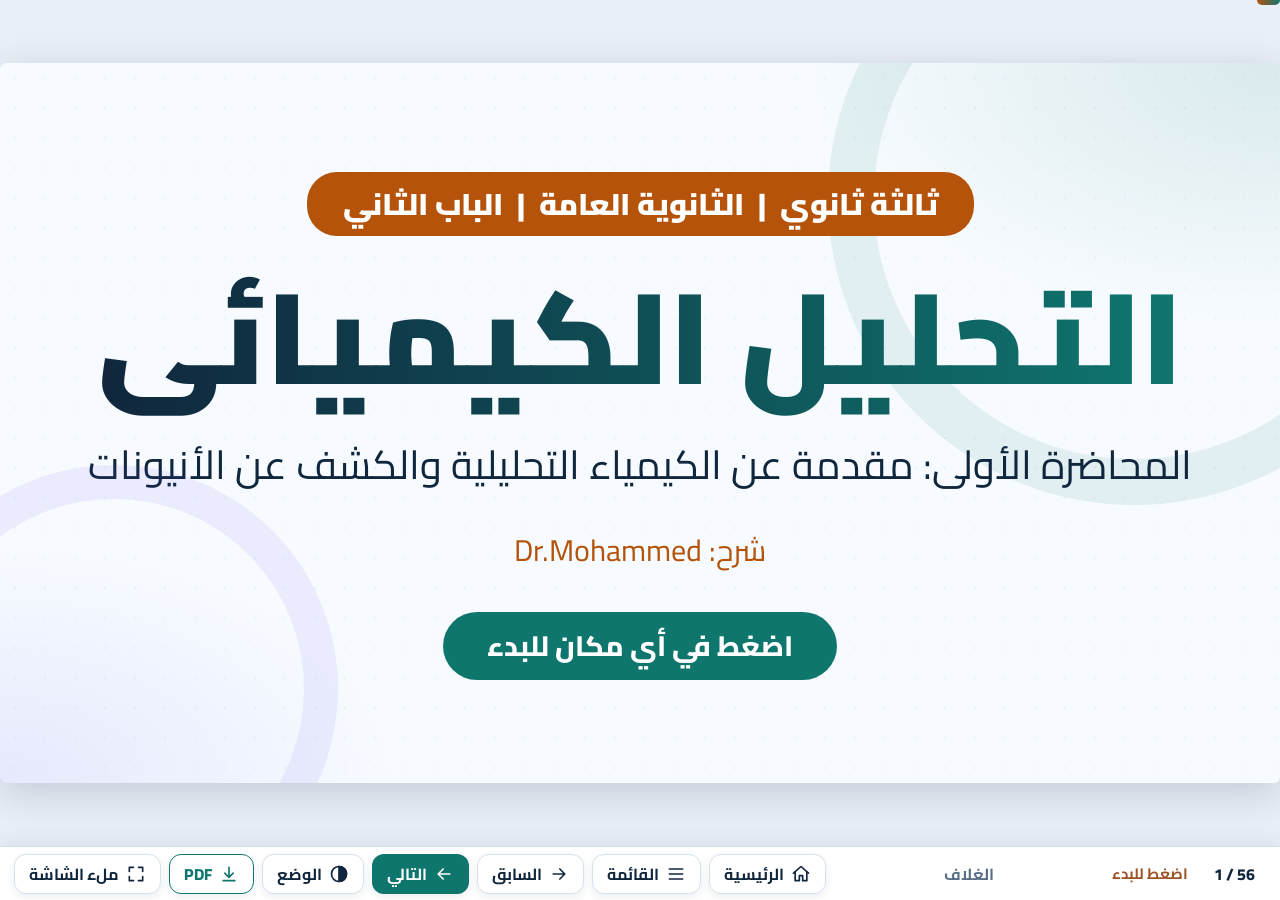
==== lecture1.html @ 95116920 "Add files via upload" ====
<!DOCTYPE html>
<html lang="ar" dir="rtl">
<head>
<meta charset="utf-8">
<meta name="viewport" content="width=device-width, initial-scale=1, viewport-fit=cover">
<meta name="lec" content="1">
<meta name="theme-color" content="#0f766e">
<title>التحليل الكيميائي - الباب الثاني - المحاضرة الأولى</title>
<link rel="preconnect" href="https://fonts.googleapis.com">
<link href="https://fonts.googleapis.com/css2?family=Cairo:wght@400;600;700;800;900&display=swap" rel="stylesheet">
<style>
:root{--bg:#07162b;--bg2:#0d2a4a;--teal:#19d3bd;--amber:#ffc857;--coral:#ff6b6b;--violet:#9b8cff;--blue:#4cc3ff;--green:#4ade80;--ink:#eaf4ff;--mut:#9fb6d0;--ac:var(--teal)}
*{box-sizing:border-box;margin:0;padding:0}
html,body{height:100%;overflow:hidden;background:#04101f;font-family:'Cairo','Segoe UI',Tahoma,sans-serif;color:var(--ink);-webkit-tap-highlight-color:transparent;user-select:none}
.stage{position:absolute;left:50%;top:50%;width:1280px;height:720px;transform:translate(-50%,-50%);background:radial-gradient(1200px 700px at 85% 0%,#12406b 0%,transparent 60%),radial-gradient(900px 600px at 0% 100%,#0f3b4e 0%,transparent 60%),linear-gradient(160deg,var(--bg),var(--bg2));overflow:hidden;border-radius:6px}
.blob{position:absolute;border-radius:50%;filter:blur(60px);opacity:.28;pointer-events:none;animation:float 14s ease-in-out infinite}
.b1{width:380px;height:380px;background:var(--teal);left:-120px;top:-100px}
.b2{width:320px;height:320px;background:var(--violet);right:-100px;bottom:-80px;animation-delay:-5s}
.b3{width:220px;height:220px;background:var(--amber);right:35%;top:-90px;animation-delay:-9s;opacity:.18}
@keyframes float{0%,100%{transform:translate(0,0)}50%{transform:translate(30px,40px)}}
.dots{position:absolute;inset:0;background-image:radial-gradient(rgba(255,255,255,.07) 1px,transparent 1px);background-size:34px 34px;pointer-events:none}
/* slides */
.slide{position:absolute;inset:0;padding:46px 64px 58px;display:none;flex-direction:column}
.slide.active{display:flex}
.slide h1{font-size:60px;font-weight:900;line-height:1.35}
.sh{display:flex;align-items:center;gap:18px;margin-bottom:22px}
.sh .n{min-width:58px;height:58px;border-radius:18px;background:var(--ac);color:#06202a;font-weight:900;font-size:30px;display:flex;align-items:center;justify-content:center;box-shadow:0 8px 24px rgba(0,0,0,.35)}
.sh h2{font-size:42px;font-weight:800;line-height:1.3}
.sh .bar{flex:1;height:5px;border-radius:5px;background:linear-gradient(90deg,transparent,var(--ac));opacity:.7}
.body{flex:1;display:flex;flex-direction:column;gap:16px;min-height:0}
.glass{background:rgba(255,255,255,.07);border:1px solid rgba(255,255,255,.14);border-radius:22px;padding:18px 24px;backdrop-filter:blur(6px);box-shadow:0 10px 30px rgba(0,0,0,.25)}
.card{background:rgba(255,255,255,.07);border:1px solid rgba(255,255,255,.14);border-top:6px solid var(--ac);border-radius:20px;padding:16px 22px;box-shadow:0 10px 26px rgba(0,0,0,.25);font-size:25px;line-height:1.6}
.card h3{font-size:30px;font-weight:800;margin-bottom:6px;color:var(--ac)}
.g2{display:grid;grid-template-columns:1fr 1fr;gap:18px}
.g3{display:grid;grid-template-columns:repeat(3,1fr);gap:18px}
.g4{display:grid;grid-template-columns:repeat(4,1fr);gap:16px}
.t26{font-size:26px;line-height:1.7}.t30{font-size:30px;line-height:1.7}.t22{font-size:22px;line-height:1.6}
.mut{color:var(--mut)}
.hl{color:var(--amber);font-weight:800}
.tg{color:var(--teal);font-weight:800}
.cr{color:var(--coral);font-weight:800}
.gr{color:var(--green);font-weight:800}
.vi{color:var(--violet);font-weight:800}
.f{direction:ltr;unicode-bidi:isolate;display:inline-block;font-family:'Segoe UI','DejaVu Sans',Arial,sans-serif;font-weight:700;color:#bff3ff;background:rgba(76,195,255,.14);padding:0 10px;border-radius:9px;line-height:1.45}
.f sub,.eq sub{font-size:.62em;vertical-align:-.28em}.f sup,.eq sup{font-size:.62em;vertical-align:.55em}
.eq{direction:ltr;text-align:center;font-family:'Segoe UI','DejaVu Sans',Arial,sans-serif;font-weight:700;font-size:28px;color:#eafcff;background:rgba(25,211,189,.13);border:2px dashed rgba(25,211,189,.6);border-radius:16px;padding:8px 18px;line-height:1.6}
.eq.sm{font-size:24px}
.tag{display:inline-block;background:var(--ac);color:#06202a;font-weight:800;border-radius:12px;padding:0 14px;font-size:22px}
.st{visibility:hidden;opacity:0}
.st.on{visibility:visible;opacity:1}
.lbl{font-size:20px;font-weight:800;color:#06202a;background:var(--ac);display:inline-block;padding:0 14px;border-radius:12px;margin-bottom:6px}
.rule{border-top-color:var(--amber)}.rule h3,.rule .lbl{color:var(--amber)}.rule .lbl{color:#2b2000;background:var(--amber)}
.why{border-top-color:var(--violet)}.why h3{color:var(--violet)}
.warn{border-top-color:var(--coral)}.warn h3{color:var(--coral)}
.okc{border-top-color:var(--green)}.okc h3{color:var(--green)}
ul.dots-l{list-style:none}
ul.dots-l li{position:relative;padding-right:30px;margin:6px 0}
ul.dots-l li::before{content:"";position:absolute;right:0;top:.62em;width:14px;height:14px;border-radius:50%;background:var(--ac)}
/* tables */
.tb{width:100%;border-collapse:separate;border-spacing:0 8px;font-size:24px}
.tb th{background:var(--ac);color:#06202a;padding:8px 14px;font-weight:800}
.tb th:first-child{border-radius:0 14px 14px 0}.tb th:last-child{border-radius:14px 0 0 14px}
.tb td{background:rgba(255,255,255,.08);padding:8px 14px;text-align:center;line-height:1.5}
.tb td:first-child{border-radius:0 14px 14px 0}.tb td:last-child{border-radius:14px 0 0 14px}
.tb tr.st.on td{animation:rowIn .6s both}
.tb td.r{text-align:right}
@keyframes rowIn{from{opacity:0;transform:translateX(30px)}to{opacity:1;transform:none}}
/* HUD */
.hud{position:absolute;left:0;right:0;bottom:0;height:46px;display:flex;align-items:center;justify-content:space-between;padding:0 22px;font-size:17px;color:var(--mut);z-index:20;pointer-events:none}
.hud .btns{display:flex;gap:8px;pointer-events:auto}
.hud button{font-family:inherit;background:rgba(255,255,255,.1);border:1px solid rgba(255,255,255,.2);color:var(--ink);border-radius:12px;padding:5px 14px;min-height:34px;font-size:16px;cursor:pointer;white-space:nowrap}
.hud button:hover{background:rgba(255,255,255,.22)}
.prog{position:absolute;top:0;right:0;height:6px;width:0;background:linear-gradient(270deg,var(--teal),var(--amber));z-index:30;transition:width .5s}
.hint{position:absolute;bottom:50px;left:30px;font-size:17px;color:var(--amber);z-index:25;opacity:.9;animation:pulseH 1.8s infinite;pointer-events:none}
@keyframes pulseH{0%,100%{opacity:.35}50%{opacity:1}}
/* menu */
.menu{position:absolute;inset:0;background:rgba(4,12,24,.95);z-index:50;display:none;padding:40px 60px;overflow:auto}
.menu.show{display:block}
.menu h3{font-size:36px;margin-bottom:20px}
.menu .grid{display:grid;grid-template-columns:repeat(3,1fr);gap:12px}
.menu button{font-family:inherit;text-align:right;background:rgba(255,255,255,.08);border:1px solid rgba(255,255,255,.18);color:var(--ink);border-radius:14px;padding:10px 16px;font-size:20px;cursor:pointer}
.menu button:hover{background:var(--teal);color:#06202a}
.menu button b{color:var(--amber);margin-left:8px}
/* cover */
.cover{justify-content:center;align-items:center;text-align:center}
.cover .chip{display:inline-block;background:var(--amber);color:#2b2000;font-weight:900;font-size:26px;padding:2px 30px;border-radius:30px}
.cover h1{font-size:110px;margin:18px 0 0;background:linear-gradient(90deg,#fff,var(--teal));-webkit-background-clip:text;background-clip:text;color:transparent;line-height:1.3}
.cover .s1{font-size:34px;color:#cfe9ff;margin-top:6px}
.cover .s2{font-size:26px;color:var(--amber);margin-top:20px}
.cover .go{margin-top:34px;font-size:24px;color:#06202a;background:var(--teal);display:inline-block;padding:6px 36px;border-radius:40px;font-weight:800}
/* agenda */
.ag{display:grid;grid-template-columns:repeat(3,1fr);gap:14px}
.ag .it{background:rgba(255,255,255,.08);border:1px solid rgba(255,255,255,.16);border-radius:18px;padding:12px 16px;font-size:24px;font-weight:700;display:flex;align-items:center;gap:12px;cursor:pointer;transition:.2s}
.ag .it:hover{transform:translateY(-4px);background:rgba(25,211,189,.25)}
.ag .it i{font-style:normal;min-width:42px;height:42px;border-radius:14px;background:var(--teal);color:#06202a;display:flex;align-items:center;justify-content:center;font-weight:900;font-size:22px}
/* tree */
.tree{display:flex;flex-direction:column;align-items:center;gap:10px}
.nd{background:var(--ac);color:#06202a;font-weight:800;border-radius:16px;padding:8px 22px;font-size:26px;text-align:center}
.nd.g{background:rgba(255,255,255,.1);color:var(--ink);border:2px solid rgba(255,255,255,.25);font-size:22px;font-weight:600}
/* flip cards */
.flipc{perspective:1000px;cursor:pointer;height:200px}
.flipc .flip-inner{position:relative;width:100%;height:100%;transition:transform .7s;transform-style:preserve-3d}
.flipc.flipped .flip-inner{transform:rotateY(180deg)}
.flipc .fa,.flipc .fb{position:absolute;inset:0;backface-visibility:hidden;border-radius:20px;padding:14px 20px;display:flex;align-items:center;justify-content:center;text-align:center;font-size:23px;line-height:1.5;font-weight:700;overflow:auto;overflow-wrap:anywhere;scrollbar-width:thin}
.flipc .fa{background:rgba(155,140,255,.18);border:2px solid var(--violet);flex-direction:column;gap:4px}
.flipc .fb{background:rgba(74,222,128,.16);border:2px solid var(--green);transform:rotateY(180deg)}
.flipc .fa small{display:block;font-size:16px;color:var(--amber);font-weight:600;margin-top:6px}
/* lab */
.labwrap{display:grid;grid-template-columns:430px 1fr;gap:22px;flex:1;min-height:0}
.labsvg{background:rgba(255,255,255,.05);border:1px solid rgba(255,255,255,.14);border-radius:24px;padding:6px}
.labsvg svg{width:100%;height:100%;display:block}
.caps{display:flex;flex-direction:column;gap:10px;justify-content:flex-start}
.caps .c{font-size:24px;line-height:1.55;background:rgba(255,255,255,.08);border-right:6px solid var(--ac);border-radius:14px;padding:8px 16px}
.liq,.cloud,.solid,.ppt,.paperR{transition:fill 1.1s,opacity 1.1s}
.bub circle{animation:rise 2.2s infinite ease-in}
@keyframes rise{0%{transform:translateY(0);opacity:0}15%{opacity:.9}100%{transform:translateY(-95px);opacity:0}}
.gasg circle{animation:rise2 2.4s infinite linear}
@keyframes rise2{0%{transform:translateY(0);opacity:0}20%{opacity:.7}100%{transform:translateY(-40px);opacity:0}}
.dropc.go{animation:fall 1.1s ease-in forwards}
@keyframes fall{0%{transform:translateY(0);opacity:1}85%{opacity:1}100%{transform:translateY(95px);opacity:0}}
.flame{transform-origin:50% 100%;animation:flick .25s infinite alternate}
@keyframes flick{from{transform:scale(1,1)}to{transform:scale(.93,1.12)}}
/* graph */
.draw{fill:none;stroke-width:6;stroke-linecap:round;stroke-linejoin:round;stroke-dasharray:420;stroke-dashoffset:420;transition:stroke-dashoffset 1.6s ease}
.draw.go{stroke-dashoffset:0}
/* redox */
.rx{display:flex;align-items:center;justify-content:space-between;direction:ltr;gap:10px;margin:6px 0}
.rbox{background:rgba(255,255,255,.08);border:2px solid var(--ac);border-radius:20px;padding:12px 20px;text-align:center;font-size:24px;min-width:330px}
.rbox b{display:block;font-size:30px;color:var(--ac)}
.eflow{position:relative;flex:1;height:70px}
.eflow i{position:absolute;top:22px;left:0;width:26px;height:26px;border-radius:50%;background:var(--amber);color:#2b2000;font-style:normal;font-weight:900;font-size:16px;display:flex;align-items:center;justify-content:center;opacity:0}
.eflow.go i{animation:efly 2s infinite}
.eflow.go i:nth-child(2){animation-delay:.4s}.eflow.go i:nth-child(3){animation-delay:.8s}
@keyframes efly{0%{left:0;opacity:0}15%{opacity:1}85%{opacity:1}100%{left:calc(100% - 26px);opacity:0}}
/* quiz */
.qh{display:flex;justify-content:space-between;font-size:24px;color:var(--amber);font-weight:800}
.qt{font-size:34px;font-weight:800;line-height:1.55;margin:8px 0 12px}
.qt .f{font-size:28px}
.opts{display:grid;grid-template-columns:1fr 1fr;gap:12px}
.opt{font-family:inherit;text-align:right;font-size:26px;font-weight:700;color:var(--ink);background:rgba(255,255,255,.08);border:2px solid rgba(255,255,255,.2);border-radius:18px;padding:10px 18px;cursor:pointer;transition:.2s;line-height:1.5}
.opt:hover{background:rgba(76,195,255,.22);transform:translateY(-3px)}
.opt.right{background:rgba(74,222,128,.28);border-color:var(--green)}
.opt.wrong{background:rgba(255,107,107,.28);border-color:var(--coral)}
.opt.dis{pointer-events:none}
.expl{margin-top:12px;font-size:24px;line-height:1.6;background:rgba(74,222,128,.12);border:2px solid rgba(74,222,128,.5);border-radius:18px;padding:10px 18px;display:none}
.ring{width:240px;height:240px;border-radius:50%;display:flex;align-items:center;justify-content:center;font-size:62px;font-weight:900;margin:0 auto;background:conic-gradient(var(--teal) calc(var(--p)*1%),rgba(255,255,255,.12) 0)}
.ring span{width:190px;height:190px;border-radius:50%;background:var(--bg);display:flex;align-items:center;justify-content:center}
.big{font-size:44px;font-weight:900}
.center{display:flex;flex-direction:column;align-items:center;justify-content:center;text-align:center}
.meter{height:34px;border-radius:20px;background:linear-gradient(90deg,#ff6b6b,#ffc857 50%,#4ade80);position:relative;direction:rtl}

/* ===== built-in animations (no animate.css needed) ===== */
.animate__animated{animation-duration:.6s;animation-fill-mode:both}
.animate__fadeIn{animation-name:aFI}.animate__fadeInUp{animation-name:aFU}.animate__fadeInDown{animation-name:aFD}.animate__fadeInLeft{animation-name:aFL}.animate__fadeInRight{animation-name:aFR}.animate__zoomIn{animation-name:aZI}.animate__bounceIn{animation-name:aBI}.animate__tada{animation-name:aTa}.animate__shakeX{animation-name:aSX}.animate__flipInX{animation-name:aFX}.animate__flipInY{animation-name:aFY}.animate__pulse{animation-name:aPu}.animate__headShake{animation-name:aSX}.animate__jackInTheBox{animation-name:aJB}
@keyframes aFI{from{opacity:0}}@keyframes aFU{from{opacity:0;transform:translateY(30px)}}@keyframes aFD{from{opacity:0;transform:translateY(-30px)}}@keyframes aFL{from{opacity:0;transform:translateX(-40px)}}@keyframes aFR{from{opacity:0;transform:translateX(40px)}}@keyframes aZI{from{opacity:0;transform:scale(.6)}}@keyframes aBI{0%{opacity:0;transform:scale(.7)}60%{opacity:1;transform:scale(1.08)}100%{transform:scale(1)}}@keyframes aTa{30%{transform:scale(1.06) rotate(-3deg)}60%{transform:scale(1.06) rotate(3deg)}}@keyframes aSX{20%,60%{transform:translateX(-8px)}40%,80%{transform:translateX(8px)}}@keyframes aFX{from{opacity:0;transform:rotateX(60deg)}}@keyframes aFY{from{opacity:0;transform:rotateY(60deg)}}@keyframes aPu{50%{transform:scale(1.06)}}@keyframes aJB{from{opacity:0;transform:scale(.3) rotate(-10deg)}}
/* lighter on weak devices */
.blob{animation:none;filter:blur(40px)}.glass{backdrop-filter:none}
/* always-visible result */
.result{flex-shrink:0;display:flex;align-items:center;gap:16px;background:rgba(74,222,128,.14);border:2px solid var(--green);border-radius:18px;padding:8px 20px;font-size:25px;font-weight:700;line-height:1.5;margin-top:10px}
.result b{background:var(--green);color:#06202a;border-radius:12px;padding:0 16px;font-size:22px;flex-shrink:0}
.caps .c{font-size:22px;padding:6px 14px}
/* ===== light theme (default) ===== */
body.light{--bg:#f4f8fc;--bg2:#e8f1f9;--teal:#0d9488;--amber:#b45309;--coral:#dc2626;--violet:#6d4cf0;--blue:#0369a1;--green:#15803d;--ink:#10263d;--mut:#586e86}
body.light .stage{background:linear-gradient(160deg,#fff,#eef5fb);box-shadow:0 10px 40px rgba(15,40,70,.18)}
body.light .blob,body.light .dots{display:none}
body.light .glass,body.light .card,body.light .caps .c,body.light .ag .it,body.light .tb td,body.light .rbox,body.light .opt,body.light .hud button,body.light .menu button{background:#fff;box-shadow:0 2px 8px rgba(15,40,70,.08)}
body.light .glass,body.light .ag .it,body.light .rbox,body.light .opt,body.light .hud button,body.light .menu button{border-color:#d5e1ee}
body.light .card{border-color:#d5e1ee;border-top-color:var(--ac)}
body.light .rule{border-top-color:var(--amber)}body.light .why{border-top-color:var(--violet)}body.light .warn{border-top-color:var(--coral)}body.light .okc{border-top-color:var(--green)}
body.light .sh .n,body.light .tb th,body.light .tag,body.light .lbl,body.light .nd,body.light .cover .go,body.light .cover .chip,body.light .rule .lbl,body.light .result b{color:#fff!important}
body.light .cover .chip{background:var(--amber)}
body.light .cover h1{background:linear-gradient(90deg,#10263d,var(--teal));-webkit-background-clip:text;background-clip:text}
body.light .cover .s1{color:var(--ink)}
body.light .f{color:#0b4f75;background:rgba(3,105,161,.09)}
body.light .eq{color:#0b3b3a;background:rgba(13,148,136,.08);border-color:rgba(13,148,136,.5)}
body.light .opt:hover{background:#e0f2fe}
body.light .opt.right{background:#dcfce7;border-color:var(--green)}body.light .opt.wrong{background:#fee2e2;border-color:var(--coral)}
body.light .menu{background:rgba(255,255,255,.98)}body.light .menu button:hover{background:var(--teal);color:#fff}
body.light .ring{background:conic-gradient(var(--teal) calc(var(--p)*1%),#d5e1ee 0)}
body.light .result{background:#ecfdf5}
body.light .labsvg{background:#0f2740;border:none}

/* results ring fix */
@property --p{syntax:'<number>';inherits:false;initial-value:0}
.ring{width:260px;height:260px;transition:--p 1.4s ease;box-shadow:0 10px 30px rgba(0,0,0,.18)}
.ring span{width:214px;height:214px;direction:ltr;white-space:nowrap;font-size:54px;letter-spacing:1px;color:var(--teal)}
body.light .ring span{background:#fff;box-shadow:inset 0 2px 10px rgba(15,40,70,.12)}
#resMsg{font-size:34px;line-height:1.5;max-width:1000px}
.slide.center:not(.active){display:none}

/* ===== readability and flip-card fixes ===== */
.flipc:focus-visible{outline:3px solid var(--amber);outline-offset:4px}
.flipc .fa small{flex:none}
.quiz-slide .fit{transform:none!important;overflow-x:hidden;overflow-y:auto;overscroll-behavior:contain;scrollbar-width:thin;padding-bottom:22px}
.quiz-slide .fit>*{flex-shrink:0}
.quiz-slide .body>*{flex-shrink:0}
.quiz-slide .qt{max-width:100%;line-height:1.58;overflow-wrap:anywhere;word-break:normal}
.quiz-slide .opts{align-items:stretch;gap:14px}
.quiz-slide .opt{display:flex;align-items:center;min-width:0;min-height:68px;padding:13px 18px;font-size:24px;line-height:1.6;overflow-wrap:anywhere;word-break:normal}
.quiz-slide .expl{margin-bottom:22px;overflow-wrap:anywhere}
.slide[data-title^="سؤال سريع"] .fit{overflow-x:hidden;overflow-y:auto;overscroll-behavior:contain;scrollbar-width:thin;padding-bottom:22px}
.slide[data-title^="سؤال سريع"] .opt{min-width:0;overflow-wrap:anywhere}
@media (max-width:800px){
 .quiz-slide .qh{font-size:20px;gap:12px;flex-wrap:wrap}
 .quiz-slide .opts{grid-template-columns:1fr}
 .quiz-slide .opt{font-size:23px}
}

/* ===== polish + fit ===== */
.fit{display:flex;flex-direction:column;flex:1;min-height:0;transform-origin:top center}
.slide{padding:38px 56px 60px}
.prog{height:5px}
#rot{display:none;position:fixed;top:6px;left:50%;transform:translateX(-50%);z-index:99;background:#b45309;color:#fff;padding:2px 14px;border-radius:20px;font-size:14px}
@media (orientation:portrait){#rot{display:block}}
body.light{--teal:#0f766e;--coral:#be123c;--violet:#4f46e5}
body.light .slide{--ac:var(--teal)!important}
body.light .stage{background:radial-gradient(900px 500px at 100% 0%,rgba(15,118,110,.10),transparent 60%),radial-gradient(700px 400px at 0% 100%,rgba(79,70,229,.07),transparent 60%),#f8fbfe}
body.light .sh h2{color:#0b2540}
body.light .sh .bar{background:linear-gradient(270deg,var(--ac),transparent);height:4px}
body.light .sh .n{box-shadow:0 6px 16px rgba(15,118,110,.3)}
body.light .card{box-shadow:0 6px 18px rgba(15,40,70,.09)}
body.light .tb td{border-top:1px solid #e3ecf5;border-bottom:1px solid #e3ecf5}
body.light .hud{background:linear-gradient(transparent,#f8fbfe 60%)}
body.light .cover h1{-webkit-text-fill-color:transparent}


/* ===== final contrast + visual polish ===== */
body.light .nd.g{
  background:linear-gradient(145deg,#ffffff,#f4f8fc);
  color:#10263d!important;
  border-color:#cbd8e6;
  box-shadow:0 5px 14px rgba(15,40,70,.08);
}
body.light .nd.g .mut{color:#53677f!important}
body.light .nd.g .f{color:#0b4f75!important;background:rgba(3,105,161,.09)}
body.light .flipc .fa{
  color:#17233b;
  background:linear-gradient(145deg,#f5f2ff,#ffffff);
  border-color:#b8a7ff;
}
body.light .flipc .fb{
  color:#123b2a;
  background:linear-gradient(145deg,#ecfdf3,#ffffff);
  border-color:#78c995;
}
body.light .flipc .fa small{color:#92400e}
body.light .expl{color:#183b2b;background:#f0fdf4;border-color:#86d5a0}
body.light .expl .gr{color:#166534}
body.light .expl .cr{color:#b91c1c}
body.light .qh,body.light .hint{color:#92400e}
#bPDF{background:rgba(25,211,189,.16)!important;border-color:rgba(25,211,189,.55)!important;font-weight:800}
#bPDF:disabled{opacity:.7;cursor:wait}
body.light #bPDF{background:#0f766e!important;border-color:#0f766e!important;color:#fff!important}

/* Consistent keyboard focus and restrained interaction feedback. */
.hud button:focus-visible,.menu button:focus-visible,.opt:focus-visible,.flipc:focus-visible{
  outline:3px solid var(--amber);outline-offset:3px;
}
@media (hover:hover){
  .hud button{transition:background .18s ease,border-color .18s ease,transform .18s ease}
  .hud button:hover{transform:translateY(-1px)}
  .card{transition:box-shadow .18s ease,border-color .18s ease}
  .card:hover{box-shadow:0 9px 22px rgba(15,40,70,.13)}
  .flipc{transition:filter .18s ease}
  .flipc:hover{filter:brightness(1.035)}
}
@media (prefers-reduced-motion:reduce){
  *,*::before,*::after{scroll-behavior:auto!important;animation-duration:.01ms!important;animation-iteration-count:1!important;transition-duration:.01ms!important}
}

/* =====================================================================
   v3 VISUAL POLISH  (fills the screen, bigger type, clearer hierarchy)
   ===================================================================== */
.slide{padding:34px 62px 66px}
.sh{gap:22px;margin-bottom:26px}
.sh .n{min-width:68px;height:68px;font-size:34px;border-radius:22px}
.sh h2{font-size:48px;line-height:1.25;letter-spacing:-.2px}
.sh .bar{height:6px}
.body{gap:22px;justify-content:center}

/* type scale */
.t22{font-size:29px;line-height:1.7}
.t26{font-size:33px;line-height:1.7}
.t30{font-size:38px;line-height:1.65}
.big{font-size:54px;line-height:1.4}
.f{padding:0 12px;border-radius:10px}
.eq{font-size:37px;padding:14px 26px;border-radius:20px;line-height:1.55}
.eq.sm{font-size:32px}
.tag{font-size:25px;padding:0 18px}
.lbl{font-size:24px}

/* surfaces */
.glass{padding:24px 32px;border-radius:26px}
.card{font-size:30px;padding:22px 28px;border-radius:24px}
.card h3{font-size:37px;margin-bottom:8px}
.g2,.g3,.g4{gap:22px}
.g2>.card,.g3>.card,.g4>.card{display:flex;flex-direction:column;justify-content:center}

/* tables */
.tb{font-size:31px;border-spacing:0 10px}
.tb th{padding:14px 18px;font-size:31px}
.tb td{padding:15px 18px;line-height:1.55}

/* agenda */
.ag{gap:20px}
.ag .it{font-size:32px;padding:22px 24px;gap:16px;border-radius:22px;min-height:96px}
.ag .it i{min-width:56px;height:56px;font-size:28px;border-radius:17px}

/* flip cards */
.flipc{height:260px}
.flipc .fa,.flipc .fb{font-size:29px;line-height:1.6;padding:18px 26px;border-radius:24px}
.flipc .fa small{font-size:20px}

/* labs */
.labwrap{gap:26px;grid-template-columns:470px 1fr}
.labsvg{border-radius:28px;padding:10px}
.caps{gap:12px;justify-content:center}
.caps .c{font-size:26px;line-height:1.55;padding:10px 20px;border-radius:16px}
.caps .eq.sm{font-size:27px;padding:8px 14px}
.result{font-size:30px;padding:12px 26px;border-radius:20px;margin-top:14px}
.result b{font-size:25px}

/* redox */
.rbox{font-size:29px;min-width:360px;padding:16px 22px;border-radius:22px;line-height:1.6}
.rbox b{font-size:38px}
.eflow i{width:30px;height:30px;font-size:18px}

/* quiz */
.qh{font-size:27px}
.qt{font-size:42px;line-height:1.6}
.quiz-slide .body{justify-content:center}
.quiz-slide .opts{gap:18px}
.quiz-slide .opt{font-size:30px;min-height:96px;padding:16px 24px;border-radius:22px}
.quiz-slide .expl{font-size:28px;padding:16px 24px}
.opt{font-size:30px;padding:16px 24px}
.expl{font-size:28px;padding:16px 24px}
.challenge-question{font-size:32px;padding:18px 28px}
.challenge-options .opt{font-size:26px;min-height:84px}
.challenge-lead{font-size:28px}
.challenge-note{font-size:23px}

/* review + mind map */
.review-panel{padding:20px 24px;border-radius:26px;gap:12px}
.review-panel h3{font-size:34px}
.review-item{font-size:24px;padding:11px 16px;border-radius:16px}
.review-pill{font-size:19px;padding:4px 14px}
.review-footer{font-size:22px;padding:10px 14px}
.mindmap-core{font-size:34px;padding:12px 36px;border-radius:22px}
.mindmap-subtitle{font-size:23px}
.mindmap-node{padding:16px 20px;border-radius:22px;gap:10px}
.mindmap-node h3{font-size:30px}
.mindmap-node p{font-size:23px;line-height:1.55}
.mindmap-node .f{font-size:21px}
.mindmap-footer{font-size:23px;padding:10px 14px}

/* swatches (light sensitivity) */
.swatch{display:flex;align-items:center;justify-content:center;gap:26px;margin:12px 0 14px}
.swatch i{display:block;width:92px;height:92px;border-radius:50%;border:4px solid #cbd5e1;box-shadow:0 6px 14px rgba(15,40,70,.15)}
.swatch b{font-size:50px;color:var(--mut)}

/* cover */
.cover .chip{font-size:30px;padding:4px 36px}
.cover h1{font-size:128px}
.cover .s1{font-size:40px}
.cover .s2{font-size:30px}
.cover .go{font-size:28px;padding:8px 44px}
.cover::before,.cover::after{content:"";position:absolute;border-radius:50%;pointer-events:none}
.cover::before{width:520px;height:520px;right:-160px;top:-170px;border:46px solid rgba(15,118,110,.09)}
.cover::after{width:380px;height:380px;left:-110px;bottom:-130px;border:34px solid rgba(79,70,229,.08)}

/* HUD */
.hud{height:50px;font-size:18px}
.hud button{font-size:17px;padding:6px 16px;border-radius:14px;font-weight:700}
.prog{height:6px;border-radius:0 0 6px 6px}
.hint{font-size:19px}

/* ---------- light theme: richer surfaces ---------- */
body.light .stage{background:
  radial-gradient(760px 420px at 100% 0%,rgba(15,118,110,.13),transparent 62%),
  radial-gradient(640px 380px at 0% 100%,rgba(79,70,229,.10),transparent 62%),
  radial-gradient(rgba(15,40,70,.045) 1.3px,transparent 1.4px) 0 0/30px 30px,
  #f7fbff}
body.light .sh h2{color:#0b2540}
body.light .sh .n{box-shadow:0 8px 18px rgba(15,118,110,.32)}
body.light .sh .bar{height:6px;border-radius:6px;opacity:.9}
body.light .glass{background:linear-gradient(135deg,#ffffff,#f1f8ff);border:1px solid #d3e0ee;border-right:8px solid var(--ac);box-shadow:0 10px 26px rgba(15,40,70,.09)}
body.light .card{background:linear-gradient(160deg,#ffffff,#f6faff);box-shadow:0 10px 26px rgba(15,40,70,.09);border-top-width:7px}
body.light .eq{background:linear-gradient(135deg,rgba(13,148,136,.10),rgba(79,70,229,.06));border-width:2.5px;box-shadow:inset 0 0 0 1px rgba(255,255,255,.6)}
body.light .tb td{background:#fff;box-shadow:0 3px 10px rgba(15,40,70,.06)}
body.light .tb th{background:linear-gradient(135deg,#0f766e,#0e5f87)}
body.light .tb td:first-child{background:#f1f8ff}
body.light .ag .it{background:linear-gradient(135deg,#fff,#f1f8ff);box-shadow:0 8px 20px rgba(15,40,70,.08)}
body.light .opt{background:linear-gradient(135deg,#fff,#f6faff);box-shadow:0 5px 14px rgba(15,40,70,.07)}
body.light .caps .c{background:linear-gradient(135deg,#fff,#f4f9ff);border-right-width:8px;box-shadow:0 5px 14px rgba(15,40,70,.07)}
body.light .labsvg{background:linear-gradient(160deg,#0f2740,#123a5c);box-shadow:0 14px 30px rgba(15,40,70,.25)}
body.light .result{background:linear-gradient(135deg,#ecfdf5,#f0fdfa);box-shadow:0 8px 20px rgba(21,128,61,.12)}
body.light .rbox{background:linear-gradient(135deg,#fff,#f4f9ff);box-shadow:0 8px 20px rgba(15,40,70,.09)}
body.light .review-panel,body.light .mindmap-node{box-shadow:0 10px 24px rgba(15,40,70,.09)}
body.light .hud{background:linear-gradient(transparent,#f7fbff 55%)}
body.light .hud button{box-shadow:0 3px 8px rgba(15,40,70,.08)}
body.light .swatch i{border-color:#dbe5f0}
body.light .quiz-slide .qt,body.light .qt{color:#0b2540}

/* ===== flip-card overflow fix ===== */
.flipc{height:310px}
.flipc .fa,.flipc .fb{display:flex;flex-direction:column;align-items:center;justify-content:center;font-size:27px;line-height:1.55;padding:16px 22px;overflow:hidden}
.flipc .fc{display:block;width:100%;text-align:center}
.flipc .fa small{font-size:19px;margin-top:8px}
.flipc .fa>*,.flipc .fb>*{max-width:100%}
.flipc .fa .f,.flipc .fb .f{font-size:.9em}
.g2>.flipc,.g3>.flipc{min-width:0}

/* auto-fit never shrinks below readable size */
.fit{transform-origin:top center}


</style>
<style id="rsp">
/* =====================================================================
   RSP v1 — responsive layer + overlap fixes (loaded last on purpose)
   Modes (set by JS on <html>):
     (none)  = "stage": 16:9 slide scaled to fit (laptops, desktops, tablets landscape)
     .rf     = "reflow": slide re-laid-out at a virtual width and scrolled (phones, tablets portrait)
     .rf1    = reflow + single column (narrow phones)
   ===================================================================== */
:root{--hudh:54px;--z:1;--cardbg:rgba(255,255,255,.08)}
body.light{--cardbg:#fff}
html,body{overscroll-behavior:none}
body{touch-action:manipulation}
body.light{background:#e9eff6}
#rot{display:none!important}

/* ---------- chrome (progress, hint, bar, menu) lives OUTSIDE the stage ---------- */
.prog{position:fixed;top:0;right:0;left:auto;z-index:90;height:5px}
.hud{position:fixed;left:0;right:0;bottom:0;top:auto;z-index:70;display:flex;align-items:center;justify-content:flex-start;gap:14px;
  height:calc(var(--hudh) + env(safe-area-inset-bottom,0px));padding:0 max(14px,env(safe-area-inset-right,0px)) env(safe-area-inset-bottom,0px) max(14px,env(safe-area-inset-left,0px));
  background:rgba(4,16,31,.92);border-top:1px solid rgba(255,255,255,.12);-webkit-backdrop-filter:blur(8px);backdrop-filter:blur(8px);
  color:var(--mut);font-size:16px;pointer-events:auto}
body.light .hud{background:rgba(255,255,255,.96);border-top:1px solid #d5e1ee;box-shadow:0 -6px 18px rgba(15,40,70,.07)}
.hud .hint{position:static;bottom:auto;left:auto;flex:none;font-size:15px;font-weight:700;white-space:nowrap;color:var(--amber);animation:pulseH 1.8s infinite;pointer-events:none}
body.light .hud .hint{color:#92400e}
#cnt{flex:none;direction:ltr;unicode-bidi:isolate;min-width:64px;text-align:center;font-weight:800;font-variant-numeric:tabular-nums;color:var(--ink)}
#ttl{flex:1;min-width:0;text-align:center;white-space:nowrap;overflow:hidden;text-overflow:ellipsis;font-weight:700}
.hud .btns{display:flex;flex:none;gap:8px}
.hud button{display:inline-flex;align-items:center;justify-content:center;gap:7px;min-width:40px;min-height:40px;padding:6px 14px;font-size:16px;font-weight:700;line-height:1;border-radius:12px}
.hud button svg{width:20px;height:20px;flex:none}
#bN{background:var(--teal)!important;border-color:transparent!important;color:#06202a!important}
body.light #bN{color:#fff!important}
#bPDF{background:transparent!important;border-color:rgba(25,211,189,.55)!important}
body.light #bPDF{background:#fff!important;border-color:#0f766e!important;color:#0f766e!important}
body.light #bPDF:disabled{opacity:.8}

/* menu */
.menu{position:fixed;inset:0;z-index:100;display:none;overflow:auto;padding:max(18px,env(safe-area-inset-top,0px)) 28px 28px;overscroll-behavior:contain}
.menu.show{display:block}
.mtop{position:sticky;top:-18px;z-index:2;display:flex;align-items:center;gap:14px;padding:18px 0 14px;margin:-18px 0 8px;background:rgba(4,12,24,.96)}
body.light .mtop{background:rgba(255,255,255,.98)}
.mtop h3{flex:none;font-size:28px;margin:0}
#mq{flex:1;min-width:0;font:inherit;font-size:18px;padding:10px 16px;border-radius:14px;border:1px solid rgba(255,255,255,.28);background:rgba(255,255,255,.08);color:var(--ink);outline:none}
#mq:focus{border-color:var(--amber)}
body.light #mq{background:#fff;border-color:#c5d4e4}
#mx{flex:none;font:inherit;font-size:22px;line-height:1;width:46px;height:46px;border-radius:14px;border:1px solid rgba(255,255,255,.25);background:rgba(255,255,255,.1);color:var(--ink);cursor:pointer}
body.light #mx{background:#fff;border-color:#c5d4e4}
.menu .grid{grid-template-columns:repeat(auto-fill,minmax(250px,1fr));gap:10px}
.menu .grid button{display:flex;align-items:center;gap:10px;min-height:52px;padding:10px 14px;font-size:19px;line-height:1.4}
.menu .grid button b{flex:none;min-width:34px;margin:0;text-align:center}
.menu .grid button.cur{outline:3px solid var(--amber);outline-offset:-1px}
.menu .grid button[hidden]{display:none}
.menu .none{grid-column:1/-1;text-align:center;color:var(--mut);padding:30px 0;font-size:20px}

/* ---------- overlap fixes (all modes) ---------- */
.slide{padding-bottom:28px}
.body{justify-content:flex-start}
.body>:first-child{margin-top:auto}
.body>:last-child{margin-bottom:auto}
.body>*{flex-shrink:0}
.cover,.slide.center{justify-content:flex-start}
.cover>:first-child,.slide.center>:first-child{margin-top:auto}
.cover>:last-child,.slide.center>:last-child{margin-bottom:auto}
.slide{overflow-wrap:break-word}
.g2>*,.g3>*,.g4>*,.ag>*,.opts>*,.labwrap>*,.review-layout>*,.mindmap-grid>*{min-width:0}
.f,.eq{max-width:100%;overflow-wrap:anywhere}
.fm{direction:ltr;unicode-bidi:isolate;display:inline-block;font-family:'Segoe UI','DejaVu Sans',Arial,sans-serif;font-weight:700;white-space:nowrap;max-width:100%}
.fm sub,.fm sup{font-size:.62em}.fm sub{vertical-align:-.28em}.fm sup{vertical-align:.55em}
.labwrap,.review-layout,.review-panel,.mindmap-grid{min-height:auto}
.mindmap-grid{grid-template-rows:none;grid-auto-rows:auto}
.review-panel{overflow:visible}
.review-item{min-width:0}
.review-name{min-width:0}
.flipc .fa,.flipc .fb{overflow:auto}
.eflow i sup{font-size:.7em;vertical-align:.35em}

/* ---------- reflow mode (phones, tablets in portrait) ---------- */
html.rf .stage{position:absolute;left:0!important;top:0!important;transform:none!important;zoom:var(--z);border-radius:0;box-shadow:none}
html.rf .slide{padding:22px 26px 20px}
html.rf .fit{overflow-y:auto;overflow-x:hidden;transform:none!important;overscroll-behavior:contain;-webkit-overflow-scrolling:touch;scrollbar-width:thin;padding-bottom:16px}
html.rf .cover,html.rf .slide.center{overflow-y:auto}
html.rf .sh{gap:14px;margin-bottom:16px}
html.rf .sh h2{font-size:36px;line-height:1.3}
html.rf .sh .n{min-width:54px;height:54px;font-size:28px;border-radius:17px}
html.rf .sh .bar{display:none}
html.rf .body{gap:16px}
html.rf .cover h1{font-size:78px;line-height:1.25}
html.rf .cover .chip{font-size:24px;padding:4px 22px}
html.rf .cover .s1{font-size:30px}
html.rf .cover .s2{font-size:26px}
html.rf .cover .go{font-size:24px;padding:8px 34px}
html.rf .cover::before,html.rf .cover::after{display:none}
html.rf .ring{width:220px;height:220px}
html.rf .ring span{width:178px;height:178px;font-size:46px}
html.rf #resMsg{font-size:30px}
html.rf .flipc{height:260px}
html.rf .glass{padding:18px 22px}
html.rf .card{padding:16px 20px}
html.rf .rbox{min-width:0;width:100%}
html.rf .mindmap-core{min-width:0;width:100%}
html.rf1 .labsvg{aspect-ratio:460/360;width:100%}
html.rf1 .labwrap{grid-template-columns:minmax(0,1fr)!important}
html.rf:not(.rf1) .labwrap{grid-template-columns:420px minmax(0,1fr)!important;align-items:start}
html.rf:not(.rf1) .labsvg{height:340px}
html.rf .eq{font-size:26px;padding:10px 14px}
html.rf .eq.sm{font-size:24px}
html.rf .qt{font-size:34px}

/* single column (narrow phones) */
html.rf1 .g2,html.rf1 .g3,html.rf1 .ag,html.rf1 .opts,html.rf1 .challenge-options,html.rf1 .review-layout,html.rf1 .mindmap-grid{grid-template-columns:minmax(0,1fr)!important}
html.rf1 .g4{grid-template-columns:repeat(2,minmax(0,1fr))!important}
html.rf1 .rx{flex-direction:column;align-items:stretch;gap:0}
html.rf1 .eflow{height:64px;width:100%;flex:none}
html.rf1 .ag .it{min-height:0;padding:14px 18px;font-size:28px}
html.rf1 .cover h1{font-size:68px}

/* tables become labelled cards on narrow screens */
html.rf1 table.tb,html.rf1 .tb tbody{display:block;width:100%}
html.rf1 .tb tr.hdr{display:none}
html.rf1 .tb tr{display:block;margin:0 0 12px;padding:10px 18px 12px;border-radius:18px;background:var(--cardbg);border:1px solid rgba(128,140,160,.35);border-right:6px solid var(--ac,var(--teal))}
html.rf1 .tb td,html.rf1 .tb th{display:block;width:auto;background:none!important;border:0!important;box-shadow:none!important;border-radius:0!important;padding:5px 0;text-align:right!important;font-size:.9em}
html.rf1 .tb td:first-child{font-size:1.05em;font-weight:800;padding-bottom:7px;margin-bottom:4px;border-bottom:1px dashed rgba(128,140,160,.45)!important}
html.rf1 .tb td[data-l]:not(:first-child)::before{content:attr(data-l);display:block;font-size:.8em;font-weight:800;color:var(--ac,var(--teal));opacity:.95;margin-bottom:1px}

/* ---------- phones: compact bar ---------- */
@media (max-width:760px){
  .hud{gap:6px;padding-left:8px;padding-right:8px}
  .hud .tx{display:none}
  .hud .hint,#ttl{display:none!important}
  #cnt{min-width:50px;font-size:15px}
  .hud .btns{flex:1;gap:5px}
  .hud button{flex:1;min-width:0;padding:6px 0}
  #bP,#bN{flex:1.5}
  #bF{display:none}
  .menu{padding-left:16px;padding-right:16px}
  .mtop h3{display:none}
  .menu .grid{grid-template-columns:minmax(0,1fr)}
}
@media (max-width:420px){#bPDF{display:none}}
@media (min-width:761px) and (max-width:1000px){.hud .hint{display:none!important}.hud .tx{display:none}.hud button{padding:6px 12px}}
@media print{.hud,.menu,.prog{display:none!important}}

/* inline-styled grids (repeat(3..5,1fr)) collapse to 2 columns on narrow phones */
[style*="display:grid"]>*{min-width:0}
html.rf1 [style*="repeat(3"],html.rf1 [style*="repeat(4"],html.rf1 [style*="repeat(5"],html.rf1 [style*="repeat(6"]{grid-template-columns:repeat(2,minmax(0,1fr))!important}
html.rf1 [style*="grid-template-columns:1fr 1fr 1fr"]{grid-template-columns:repeat(2,minmax(0,1fr))!important}
.cover>*,.slide.center>*{flex-shrink:0;max-width:100%}
.menu{background:#06101f}
body.light .menu{background:#f4f8fc}
</style>

</head>
<body>
<div class="stage" id="stage">
<div class="blob b1"></div><div class="blob b2"></div><div class="blob b3"></div><div class="dots"></div>

<!-- 1 COVER -->
<section class="slide cover" data-title="الغلاف" style="--ac:var(--teal)">
 <div class="chip in" data-a="bounceIn">ثالثة ثانوي &nbsp;|&nbsp; الثانوية العامة &nbsp;|&nbsp; الباب الثاني</div>
 <h1 class="in" data-a="zoomIn">التحليل الكيميائي</h1>
 <div class="s1 in" data-a="fadeInUp">المحاضرة الأولى: مقدمة عن الكيمياء التحليلية والكشف عن الأنيونات</div>
 <div class="s2 in" data-a="fadeInUp">شرح: Dr.Mohammed</div>
 <div class="go in" data-a="pulse">اضغط في أي مكان للبدء</div>
</section>

<!-- 2 AGENDA -->
<section class="slide" data-title="محتوى المحاضرة" style="--ac:var(--amber)">
 <div class="sh"><div class="n">؟</div><h2>هنذاكر إيه النهاردة؟</h2><div class="bar"></div></div>
 <div class="body"><div class="ag">
  <div class="it st" data-a="fadeInRight" data-go="3"><i>١</i>أهمية الكيمياء التحليلية</div>
  <div class="it st" data-a="fadeInUp" data-go="5"><i>٢</i>كيفي وكمي</div>
  <div class="it st" data-a="fadeInLeft" data-go="7"><i>٣</i>التحليل الوصفي</div>
  <div class="it st" data-a="fadeInRight" data-go="10"><i>٤</i>ثبات الأحماض وقاعدة الكشف</div>
  <div class="it st" data-a="fadeInUp" data-go="14"><i>٥</i>مجموعات الأنيونات والذوبانية</div>
  <div class="it st" data-a="fadeInLeft" data-go="18"><i>٦</i>الكربونات والبيكربونات</div>
  <div class="it st" data-a="fadeInRight" data-go="25"><i>٧</i>الكبريتيت</div>
  <div class="it st" data-a="fadeInUp" data-go="30"><i>٨</i>الثيوكبريتات</div>
  <div class="it st" data-a="fadeInLeft" data-go="34"><i>٩</i>مراجعة وعلل واختبار</div>
 </div>
 <div class="t22 mut st" data-a="fadeIn" style="text-align:center;margin-top:6px">اضغط على أي بند تروح له علطول، أو كمّل ضغط وامشي خطوة خطوة</div></div>
</section>

<!-- 3 DEF -->
<section class="slide" data-title="تعريف الكيمياء التحليلية" style="--ac:var(--teal)">
 <div class="sh"><div class="n">١</div><h2>الكيمياء التحليلية</h2><div class="bar"></div></div>
 <div class="body">
  <div class="glass t30 st" data-a="fadeInUp"><span class="tag">التعريف</span><br>أحد فروع الكيمياء، تهتم بدراسة <span class="hl">الطرق والأدوات والأجهزة</span> المستخدمة في <span class="tg">التعرف على مكونات المادة</span>.</div>
  <div class="t30 st center" data-a="zoomIn" style="margin-top:10px"><b class="hl">ينفع نعرف مكونات العينات دي من غير ما نفتحها أو ندوقها؟</b></div>
  <div class="g3 st" data-a="fadeInUp" style="margin-top:6px">
   <div class="card t26">مياه</div><div class="card t26">تربة</div><div class="card t26">دواء</div>
   <div class="card t26">دخان مصنع</div><div class="card t26">محلول مجهول</div><div class="card t26">عينات مخبرية</div></div>
  <div class="big tg st center" data-a="tada">أيوه، بالتحليل الكيميائي</div>
 </div>
</section>

<!-- 4 IMPORTANCE -->
<section class="slide" data-title="أهمية الكيمياء التحليلية" style="--ac:var(--blue)">
 <div class="sh"><div class="n">١</div><h2>أهمية الكيمياء التحليلية</h2><div class="bar"></div></div>
 <div class="body"><div class="g2" style="flex:1">
  <div class="card st" data-a="fadeInRight" style="--ac:var(--coral)"><h3>في الطب</h3>
   <ul class="dots-l t22"><li>تقدير نسب السكر والزلال والكوليسترول والبولينا، مما يسهل على الطبيب تشخيص الحالة ووصف العلاج المناسب.</li><li>تعيين نسب المواد الفعالة في الأدوية.</li></ul></div>
  <div class="card st" data-a="fadeInLeft" style="--ac:var(--green)"><h3>في الزراعة</h3>
   <ul class="dots-l t22"><li>معرفة خواص التربة من حيث الحامضية والقاعدية.</li><li>تحديد نوع ونسب العناصر وتحديد السماد المناسب لتحسين خواصها.</li><li>تحديد خصوبة التربة بقياس نسبة العناصر المكونة لها.</li></ul></div>
  <div class="card st" data-a="fadeInRight" style="--ac:var(--amber)"><h3>في الصناعة</h3>
   <ul class="dots-l t22"><li>قياس مدى مطابقة المنتجات للمواصفات القياسية صناعيًا، وذلك بقياس نسب وتركيزات مكوناتها.</li></ul></div>
  <div class="card st" data-a="fadeInLeft" style="--ac:var(--violet)"><h3>في البيئة</h3>
   <ul class="dots-l t22"><li>قياس نسب الملوثات البيئية الضارة في المياه والأغذية.</li><li>قياس نسب غازات <span class="f">CO</span> و <span class="f">CO2</span> و <span class="f">SO2</span> وأكاسيد النيتروجين في الهواء الجوي.</li></ul></div>
 </div></div>
</section>

<!-- 5 TYPES -->
<section class="slide" data-title="أنواع التحليل الكيميائي" style="--ac:var(--violet)">
 <div class="sh"><div class="n">٢</div><h2>أنواع التحليل الكيميائي</h2><div class="bar"></div></div>
 <div class="body"><div class="tree">
  <div class="nd" style="font-size:32px">التحليل الكيميائي</div>
  <div class="g2" style="width:100%;gap:40px">
   <div class="tree st" data-a="fadeInRight"><div class="nd" style="background:var(--blue)">تحليل كيفي (وصفي / نوعي)</div><div class="t22 mut">ماذا يوجد؟</div>
     <div class="nd g">تحليل المركبات العضوية<br><span class="t22 mut">العناصر + المجموعات الوظيفية</span></div>
     <div class="nd g">تحليل المركبات غير العضوية<br><span class="t22 mut">مخلوط / ملح بسيط (شق حامضي + شق قاعدي)</span></div></div>
   <div class="tree st" data-a="fadeInLeft"><div class="nd" style="background:var(--amber)">تحليل كمي</div><div class="t22 mut">كم يوجد؟</div>
     <div class="nd g">تحليل حجمي<br><span class="t22 mut">أكسدة واختزال - ترسيب - تعادل</span></div>
     <div class="nd g">تحليل كتلي<br><span class="t22 mut">تطاير - ترسيب</span></div></div>
  </div></div></div>
</section>

<!-- 6 COMPARE -->
<section class="slide" data-title="كيفي مقابل كمي" style="--ac:var(--violet)">
 <div class="sh"><div class="n">٢</div><h2>كيفي ولا كمي؟</h2><div class="bar"></div></div>
 <div class="body">
  <table class="tb"><tr><th style="width:18%"></th><th>التحليل الكيفي</th><th>التحليل الكمي</th></tr>
   <tr class="st" data-a="fadeInUp"><td><b>الغرض</b></td><td class="r">التعرف على المكونات الأساسية (نقية أو محلول)</td><td class="r">التعرف على نسبة أو تركيز كل مكون</td></tr>
   <tr class="st" data-a="fadeInUp"><td><b>يجيب عن</b></td><td class="hl">ماذا يوجد؟</td><td class="hl">كم يوجد؟</td></tr>
   <tr class="st" data-a="fadeInUp"><td><b>مثال</b></td><td class="r">مكونات الدم (كرات حمراء - بيضاء - صفائح)</td><td class="r">نسبة المادة الفعالة في الدواء، نسبة السكر في الدم</td></tr></table>
  <div class="card why st" data-a="flipInX"><h3>علل: يجرى التحليل الكيفي أولًا قبل التحليل الكمي</h3><div class="t26">وذلك للتعرف على مكونات المادة، ثم اختيار أنسب الطرق لتحليلها كميًا وقياس تركيزاتها.</div></div>
 </div>
</section>

<!-- 7 MINI QUIZ -->
<section class="slide quiz-slide" data-title="سؤال سريع: كمي أم كيفي" style="--ac:var(--amber)">
 <div class="sh"><div class="n">؟</div><h2>جرب نفسك</h2><div class="bar"></div></div>
 <div class="body">
  <div class="qt">أي مما يلي يمثل أهمية <span class="hl">التحليل الكمي</span> في المجال الطبي؟</div>
  <div class="opts" role="group" aria-label="اختيارات السؤال" data-mini="2" data-ex="كلمة (نسبة) معناها تحليل كمي. تقدير نسبة المواد الفعالة في العقاقير هو الإجابة. تحديد الملوثات: بيئة. معرفة المجموعة الوظيفية: كيفي. طبيعة عمل الإنزيمات: مش تحليل كمي في الطب.">
   <button class="opt">أ) تحديد الملوثات الضارة في الغذاء</button><button class="opt">ب) تقدير نسبة المواد الفعالة في العقاقير الطبية</button>
   <button class="opt">ج) معرفة المجموعة الوظيفية في العقار</button><button class="opt">د) معرفة طبيعة عمل الإنزيمات والهرمونات</button></div>
  <div class="expl"></div>
 </div>
</section>

<!-- 8 DESCRIPTIVE -->
<section class="slide" data-title="التحليل الوصفي" style="--ac:var(--teal)">
 <div class="sh"><div class="n">٣</div><h2>التحليل الوصفي (الكيفي)</h2><div class="bar"></div></div>
 <div class="body">
  <div class="glass t26 st" data-a="fadeInUp"><span class="tag">التعريف</span><br>سلسلة من التفاعلات الكيميائية المحددة تجرى للتعرف على <span class="hl">المكونات الأساسية للمادة</span> من خلال التغيرات الحادثة أثناء التفاعل.</div>
  <div class="center t30 st" data-a="zoomIn"><span class="f" style="font-size:30px">المادة المجهولة + الكاشف</span> &nbsp;بتدينا واحدة من 3 علامات:</div>
  <div class="g3">
   <div class="card center st" data-a="bounceIn" style="--ac:var(--blue)"><h3>تصاعد غاز</h3><div class="t22 mut">فوران أو رائحة أو لون</div></div>
   <div class="card center st" data-a="bounceIn" style="--ac:var(--amber)"><h3>تكوين راسب</h3><div class="t22 mut">أبيض - أصفر - أسود</div></div>
   <div class="card center st" data-a="bounceIn" style="--ac:var(--coral)"><h3>تغير لون الكاشف</h3><div class="t22 mut">برتقالي ← أخضر مثلًا</div></div></div>
  <div class="glass t26 st center" data-a="fadeInUp" style="border-color:var(--amber)"><b>خد بالك:</b> التحليل الوصفي بيقولنا <span class="hl">ماذا يوجد؟</span> وليس <span class="cr">كم يوجد؟</span></div>
 </div>
</section>

<!-- 9 PURE/MIX -->
<section class="slide" data-title="مادة نقية أو مخلوط" style="--ac:var(--teal)">
 <div class="sh"><div class="n">٣</div><h2>الكشف عن مادة نقية أو مخلوط</h2><div class="bar"></div></div>
 <div class="body"><div class="g2" style="flex:1">
  <div class="card st" data-a="fadeInRight"><h3>أولًا: المادة نقية</h3>
   <div class="t22">نحاس - كلوريد صوديوم - ماء مقطر - ذهب نقي</div>
   <div class="t26" style="margin-top:8px">بنعرفها من <span class="hl">ثوابتها الفيزيائية</span>:</div>
   <ul class="dots-l t22"><li>درجة الانصهار</li><li>درجة الغليان</li><li>الكتلة المولية</li><li>الكثافة</li><li>المقاومة النوعية</li></ul>
   <div class="t22" style="margin-top:6px"><b class="tg">مثال:</b> الحديد <span class="f">Fe</span> بنعرفه من كثافته <span class="f">7.87 g/cm^3</span> ودرجة انصهاره <span class="f">1538 °C</span>.</div></div>
  <div class="card st" data-a="fadeInLeft" style="--ac:var(--amber)"><h3>ثانيًا: المادة مخلوط</h3>
   <ul class="dots-l t26"><li class="st" data-a="fadeInUp">فصل المكونات (ترشيح - تبخير ...)</li><li class="st" data-a="fadeInUp">الحصول على كل مادة نقية على حدة</li><li class="st" data-a="fadeInUp">الكشف عن كل مادة بكاشف مناسب</li></ul>
   <div class="t22 st" data-a="fadeInUp" style="margin-top:8px"><b class="hl">مثال:</b> ملح الطعام + سكر الجلوكوز (كلاهما أبيض). بنفصلهم وبعدين نكشف عن الجلوكوز بمحلول <span class="hl">فهلنج</span> ويدّي لون أحمر.</div></div>
 </div></div>
</section>

<!-- 10 ORGANIC / INORGANIC -->
<section class="slide" data-title="عضوي وغير عضوي" style="--ac:var(--teal)">
 <div class="sh"><div class="n">٣</div><h2>التحليل الوصفي للمركبات</h2><div class="bar"></div></div>
 <div class="body"><div class="g2" style="flex:1">
  <div class="card st" data-a="fadeInRight" style="--ac:var(--violet)"><h3>للمركبات العضوية</h3>
   <div class="t22">بنعمله عشان نتعرف على العناصر الأساسية (<span class="f">C , H ...</span>) والمجموعات الوظيفية:</div>
   <table class="tb" style="font-size:21px"><tr><td>الكربوكسيل <span class="f">-COOH</span></td><td>أحماض</td></tr><tr><td>الهيدروكسيل <span class="f">-OH</span></td><td>كحولات</td></tr><tr><td>الأمينو <span class="f">-NH2</span></td><td>أمينات</td></tr><tr><td>الكربونيل <span class="f">C=O</span></td><td>كربونيلات</td></tr></table></div>
  <div class="card st" data-a="fadeInLeft" style="--ac:var(--teal)"><h3>للمركبات غير العضوية</h3>
   <div class="t30 center"><span class="f" style="font-size:34px">M^+ X^-</span></div>
   <ul class="dots-l t26"><li><span class="f">M^+</span> الكاتيون = <span class="hl">الشق القاعدي</span><br><span class="mut t22">Na^+ , Ca^2+ , Fe^3+</span></li><li><span class="f">X^-</span> الأنيون = <span class="hl">الشق الحامضي</span><br><span class="mut t22">Cl^- , SO4^2- , NO3^-</span></li></ul></div></div>
  <div class="glass t26 st center" data-a="tada" style="border-color:var(--amber)">محاضرتنا كلها عن <span class="hl">الكشف عن الأنيونات (-)</span> الشق الحامضي للأملاح</div></div>
</section>

<!-- 11 RULE -->
<section class="slide" data-title="قاعدة الكشف" style="--ac:var(--amber)">
 <div class="sh"><div class="n">٤</div><h2>قاعدة الكشف عن الأنيونات</h2><div class="bar"></div></div>
 <div class="body">
  <div class="card rule st" data-a="zoomIn"><span class="lbl">أهم قاعدة في المحاضرة</span><div class="t30">الحمض <span class="gr">الأكثر ثباتًا</span> يطرد الحمض <span class="cr">الأقل ثباتًا</span> من أملاحه على هيئة <span class="hl">غاز حامضي</span> له لون أو رائحة أو خواص مميزة.</div></div>
  <div class="center t26 st" data-a="fadeInUp">ملح حمض أقل ثباتًا &nbsp;+&nbsp; حمض أكثر ثباتًا</div>
  <div class="center big st" data-a="bounceIn">↓</div>
  <div class="center t26 st" data-a="fadeInUp">ملح حمض أكثر ثباتًا &nbsp;+&nbsp; حمض أقل ثباتًا <span class="mut">(ينحل وبيطلع غاز يمكن تمييزه)</span></div>
  <div class="card why st" data-a="fadeInUp"><h3>علل: يفضل التسخين الهين عند الكشف</h3><div class="t26">لأن التسخين الهين يساعد على طرد الغاز بسهولة.</div></div>
 </div>
</section>

<!-- 12 STABILITY -->
<section class="slide" data-title="ثبات الأحماض" style="--ac:var(--amber)">
 <div class="sh"><div class="n">٤</div><h2>يعني إيه ثبات الحمض؟</h2><div class="bar"></div></div>
 <div class="body">
  <div class="glass t30 st" data-a="fadeInUp"><span class="tag">التعريف</span><br>هو مدى قابلية الحمض <span class="hl">للانحلال والتطاير</span> ويقاس بـ <span class="hl">درجة الغليان</span>.</div>
  <div class="g2">
   <div class="card okc st" data-a="fadeInRight"><h3>درجة غليان مرتفعة</h3><div class="t30">حمض <span class="gr">أكثر ثباتًا</span><br>أقل تطايرًا</div></div>
   <div class="card warn st" data-a="fadeInLeft"><h3>درجة غليان منخفضة</h3><div class="t30">حمض <span class="cr">أقل ثباتًا</span><br>أكثر تطايرًا</div></div></div>
  <div class="st" data-a="fadeInUp" style="margin-top:14px"><div class="meter"></div>
   <div style="display:flex;justify-content:space-between;font-size:22px;margin-top:6px"><span class="gr">عالي الثبات (أعلى غليان)</span><span class="hl">متوسط</span><span class="cr">غير ثابت (أقل غليان)</span></div></div>
 </div>
</section>

<!-- 13 TABLE STAB -->
<section class="slide" data-title="ترتيب ثبات الأحماض" style="--ac:var(--amber)">
 <div class="sh"><div class="n">٤</div><h2>ترتيب ثبات الأحماض</h2><div class="bar"></div></div>
 <div class="body" style="gap:10px">
  <div class="card warn st" data-a="fadeInRight" style="padding:10px 18px"><h3 style="font-size:26px">أحماض غير ثابتة (ضعيفة الثبات)</h3>
   <div class="t22" style="display:grid;grid-template-columns:repeat(5,1fr);gap:8px;text-align:center">
    <div>الكربونيك<br><span class="f">H2CO3</span><br><span class="f">CO3^2- / HCO3^-</span></div><div>الهيدروكبريتيك<br><span class="f">H2S</span><br><span class="f">S^2-</span></div><div>الكبريتوز<br><span class="f">H2SO3</span><br><span class="f">SO3^2-</span></div><div>الثيوكبريتيك<br><span class="f">H2S2O3</span><br><span class="f">S2O3^2-</span></div><div>النيتروز<br><span class="f">HNO2</span><br><span class="f">NO2^-</span></div></div></div>
  <div class="card rule st" data-a="fadeInLeft" style="padding:10px 18px"><h3 style="font-size:26px">أحماض متوسطة الثبات</h3>
   <div class="t22" style="display:grid;grid-template-columns:repeat(4,1fr);gap:8px;text-align:center">
    <div>الهيدروكلوريك<br><span class="f">HCl</span><br><span class="f">Cl^-</span></div><div>الهيدروبروميك<br><span class="f">HBr</span><br><span class="f">Br^-</span></div><div>الهيدرويوديك<br><span class="f">HI</span><br><span class="f">I^-</span></div><div>النيتريك<br><span class="f">HNO3</span><br><span class="f">NO3^-</span></div></div></div>
  <div class="card okc st" data-a="fadeInRight" style="padding:10px 18px"><h3 style="font-size:26px">أحماض عالية الثبات</h3>
   <div class="t22" style="display:grid;grid-template-columns:repeat(2,1fr);gap:8px;text-align:center">
    <div>الكبريتيك <span class="f">H2SO4</span> ← <span class="f">SO4^2-</span> كبريتات</div><div>الفوسفوريك <span class="f">H3PO4</span> ← <span class="f">PO4^3-</span> فوسفات</div></div></div>
  <div class="glass t22 st center" data-a="shakeX" style="border-color:var(--coral)">الكبريتيك والفوسفوريك مبيطردوش على هيئة غازات، لكن بنكشف عن أنيوناتهم في صورة <b class="cr">رواسب</b></div>
 </div>
</section>

<!-- 14 NAMING + STRENGTH -->
<section class="slide" data-title="تسمية الأحماض وقوتها" style="--ac:var(--blue)">
 <div class="sh"><div class="n">٤</div><h2>حيلة التسمية وقوة الحمض</h2><div class="bar"></div></div>
 <div class="body"><div class="g2" style="flex:1">
  <div class="card st" data-a="fadeInRight"><h3>اسم الحمض من أنيونه</h3>
   <table class="tb" style="font-size:22px"><tr><th>الأنيون</th><th>الحمض</th></tr>
    <tr><td>ينتهي بـ (ات)</td><td>ينتهي بـ (يك)<br><span class="f">CO3^2-</span> ← كربونيك</td></tr>
    <tr><td>ينتهي بـ (يت)</td><td>ينتهي بـ (وز)<br><span class="f">NO2^-</span> ← نيتروز</td></tr>
    <tr><td>ينتهي بـ (يد)</td><td>هيدرو ... (يك)<br><span class="f">Cl^-</span> ← هيدروكلوريك</td></tr></table></div>
  <div class="card st" data-a="fadeInLeft" style="--ac:var(--violet)"><h3>قوة الحمض لا تساوي ثباته</h3>
   <div class="t22">قوة الحمض تعتمد على <span class="hl">درجة تأينه في الماء</span>:</div>
   <div class="t22" style="margin-top:6px"><b class="gr">تام التأين (قوي):</b> <span class="f">HCl , HBr , HI , HNO3 , HClO4 , H2SO4</span></div>
   <div class="eq sm" style="margin:8px 0">HCl —water→ H^+ + Cl^-</div>
   <div class="t22"><b class="cr">ضعيف التأين:</b></div>
   <div class="eq sm" style="margin-top:6px">CH3COOH ⇌ CH3COO^- + H^+</div></div></div></div>
</section>

<!-- 15 GROUPS -->
<section class="slide" data-title="مجموعات الأنيونات" style="--ac:var(--coral)">
 <div class="sh"><div class="n">٥</div><h2>مجموعات الأنيونات (3 مجموعات)</h2><div class="bar"></div></div>
 <div class="body">
  <div class="t22 mut center">كل مجموعة ليها كاشف معين، واسم المجموعة هو اسم الكاشف</div>
  <div class="g3" style="flex:1">
   <div class="card st" data-a="flipInY" style="--ac:var(--coral)"><h3>HCl المخفف</h3><div class="t26" style="line-height:2">
     <span class="f">CO3^2-</span> <span class="f">HCO3^-</span><br><span class="f">SO3^2-</span> <span class="f">S^2-</span><br><span class="f">S2O3^2-</span> <span class="f">NO2^-</span></div><div class="t22 mut">كربونات - بيكربونات - كبريتيت - كبريتيد - ثيوكبريتات - نيتريت</div></div>
   <div class="card st" data-a="flipInY" style="--ac:var(--amber)"><h3>H2SO4 المركز</h3><div class="t26" style="line-height:2">
     <span class="f">Cl^-</span> <span class="f">Br^-</span><br><span class="f">I^-</span> <span class="f">NO3^-</span></div><div class="t22 mut">كلوريد - بروميد - يوديد - نيترات</div></div>
   <div class="card st" data-a="flipInY" style="--ac:var(--green)"><h3>BaCl2 (رواسب)</h3><div class="t26" style="line-height:2">
     <span class="f">SO4^2-</span><br><span class="f">PO4^3-</span></div><div class="t22 mut">كبريتات - فوسفات</div></div></div>
  <div class="card why st" data-a="fadeInUp" style="padding:10px 20px"><h3 style="font-size:24px">علل: يستخدم HCl المخفف للمجموعة الأولى</h3><div class="t22">لأنه أكثر ثباتًا من الأحماض التي تشتق منها هذه الأنيونات فيطردها على هيئة غازات يمكن تمييزها.</div></div>
 </div>
</section>

<!-- 16 GROUP NOTES -->
<section class="slide" data-title="ملاحظات مجموعة HCl" style="--ac:var(--coral)">
 <div class="sh"><div class="n">٥</div><h2>ملاحظات مهمة على مجموعة HCl</h2><div class="bar"></div></div>
 <div class="body">
  <div class="card rule st" data-a="fadeInRight"><div class="t30">كل أنيونات المجموعة <span class="hl">ثنائية التكافؤ</span> ما عدا <span class="f">HCO3^-</span> و <span class="f">NO2^-</span> (أحادية التكافؤ).</div></div>
  <div class="card st" data-a="fadeInLeft" style="--ac:var(--blue)"><div class="t30">أي حمض <span class="hl">أعلى ثباتًا</span> من HCl ينفع يبقى بديل له في الكشف عن أنيونات مجموعته.</div></div>
  <div class="card st" data-a="fadeInRight" style="--ac:var(--violet)"><h3>لما نكشف عن أي ملح لازم نذكر:</h3><div class="t26">١) الخواص الفيزيائية: الشكل - الذوبانية (ماء بارد أو ساخن) - اللون<br>٢) الخواص الكيميائية: يتبع أي مجموعة وكيفية الكشف عنه</div></div>
 </div>
</section>

<!-- 17 SOLUBILITY -->
<section class="slide" data-title="الذوبانية" style="--ac:var(--blue)">
 <div class="sh"><div class="n">٥</div><h2>ذوبانية بعض الأملاح في الماء</h2><div class="bar"></div></div>
 <div class="body">
  <table class="tb" style="font-size:20px;border-spacing:0 5px"><tr><th style="width:20%">المركب</th><th>الذوبان</th></tr>
   <tr class="st" data-a="fadeInRight"><td><span class="f">NO3^-</span> نترات<br><span class="f">HCO3^-</span> بيكربونات</td><td class="gr">كلها تذوب</td></tr>
   <tr class="st" data-a="fadeInRight"><td><span class="f">NO2^-</span> نيتريت</td><td>تذوب ما عدا <span class="f">Ag^+</span> &nbsp;|&nbsp; خلات: ما عدا <span class="f">Ag^+ , Hg^+ , Bi^3+</span></td></tr>
   <tr class="st" data-a="fadeInRight"><td><span class="f">Cl^-</span> كلوريدات</td><td>تذوب ما عدا <span class="f">Cu^+ , Ag^+ , Hg^+ , Pb^2+</span></td></tr>
   <tr class="st" data-a="fadeInRight"><td><span class="f">Br^-</span> بروميدات</td><td>تذوب ما عدا <span class="f">Ag^+ , Hg^+ , Pb^2+</span></td></tr>
   <tr class="st" data-a="fadeInRight"><td><span class="f">I^-</span> يوديدات</td><td>تذوب ما عدا <span class="f">Ag^+ , Hg^2+ , Pb^2+ , Hg^+</span></td></tr>
   <tr class="st" data-a="fadeInRight"><td><span class="f">SO4^2-</span> كبريتات</td><td>تذوب ما عدا <span class="f">Ag^+ , Ca^2+ , Sr^2+ , Ba^2+ , Pb^2+</span></td></tr>
   <tr class="st" data-a="fadeInRight"><td>كبريتيت - كبريتيد - فوسفات - كربونات - أكاسيد</td><td class="cr">لا تذوب ما عدا <span class="f">Na^+ , K^+ , NH4^+</span></td></tr>
   <tr class="st" data-a="fadeInRight"><td><span class="f">OH^-</span> هيدروكسيد</td><td class="cr">لا تذوب ما عدا <span class="f">Na^+ , K^+ , NH4^+ , Sr^2+ , Ca^2+ , Ba^2+</span></td></tr></table>
 </div>
</section>

<!-- 18 SOL SUMMARY -->
<section class="slide" data-title="ملخص الذوبانية" style="--ac:var(--amber)">
 <div class="sh"><div class="n">٥</div><h2>ملخص الذوبانية (احفظه)</h2><div class="bar"></div></div>
 <div class="body">
  <div class="card rule st" data-a="bounceIn"><div class="t30"><span class="tag" style="background:var(--amber);color:#2b2000">١</span> جميع أملاح <span class="hl">البيكربونات والنيترات</span> ذائبة في الماء.</div></div>
  <div class="card rule st" data-a="bounceIn"><div class="t30"><span class="tag" style="background:var(--amber);color:#2b2000">٢</span> جميع أملاح <span class="hl">الصوديوم والبوتاسيوم والأمونيوم</span> ذائبة في الماء.</div></div>
  <div class="card rule st" data-a="bounceIn"><div class="t30"><span class="tag" style="background:var(--amber);color:#2b2000">٣</span> جميع أملاح <span class="hl">الكربونات</span> لا تذوب في الماء ما عدا الصوديوم والبوتاسيوم والأمونيوم.</div></div>
  <div class="glass t26 center st" data-a="tada" style="border-color:var(--green)">سؤال: جميع أملاح ........ تذوب في الماء ← <b class="gr">النترات</b></div>
 </div>
</section>

<!-- 19 CARBONATES DEF -->
<section class="slide" data-title="الكربونات والبيكربونات" style="--ac:var(--green)">
 <div class="sh"><div class="n">٦</div><h2>الكربونات والبيكربونات</h2><div class="bar"></div></div>
 <div class="body"><div class="g2" style="flex:1">
  <div class="card st" data-a="fadeInRight"><h3>الكربونات <span class="f">CO3^2-</span></h3>
   <div class="t22">أنيون <b>ثنائي التكافؤ</b> مشتق من حمض الكربونيك</div><div class="eq sm" style="margin:8px 0">H2CO3 → 2H^+ + CO3^2-</div>
   <ul class="dots-l t22"><li>كربونات الفلزات لا تذوب في الماء ما عدا Na و K و NH4</li><li>تذوب في الأحماض وفي الماء المحتوي على <span class="f">CO2</span></li></ul></div>
  <div class="card st" data-a="fadeInLeft" style="--ac:var(--blue)"><h3>البيكربونات <span class="f">HCO3^-</span></h3>
   <div class="t22">أنيون <b>أحادي التكافؤ</b> مشتق من حمض الكربونيك</div><div class="eq sm" style="margin:8px 0">H2CO3 → H^+ + HCO3^-</div>
   <ul class="dots-l t22"><li>جميع أملاح البيكربونات تذوب في الماء</li><li>أي بيكربونات تنحل بالحرارة إلى كربونات الفلز + ماء + <span class="f">CO2</span></li></ul>
   <div class="eq sm st" data-a="zoomIn" style="margin-top:8px">2NaHCO3 —Δ→ Na2CO3 + H2O + CO2</div></div></div></div>
</section>

<!-- 20 LAB CO2 -->
<section class="slide" data-title="تجربة: HCl مع الكربونات والبيكربونات" style="--ac:var(--green)">
 <div class="sh"><div class="n">٦</div><h2>التجربة الأساسية: ملح صلب + HCl مخفف</h2><div class="bar"></div></div>
 <div class="labwrap"><div class="labsvg"><div class="lab" data-lab="co2" style="height:100%"></div></div>
  <div class="caps">
   <div class="c st" data-a="fadeInRight" data-stage="0">بنحط الملح الصلب (كربونات أو بيكربونات) في أنبوبة ونوصلها بأنبوبة فيها <span class="hl">ماء جير رائق</span> <span class="mut">(محلول هيدروكسيد الكالسيوم)</span></div>
   <div class="c st" data-a="fadeInRight" data-stage="1">بنضيف حمض <span class="f">HCl</span> المخفف</div>
   <div class="c st" data-a="fadeInRight" data-stage="2"><b class="hl">فوران</b> وبيطلع غاز <span class="f">CO2</span> عديم اللون والرائحة</div>
   <div class="c st" data-a="fadeInRight" data-stage="3">الغاز <span class="hl">بيعكّر ماء الجير</span> ويتكون راسب أبيض من <span class="f">CaCO3</span> غير الذائب</div>
   <div class="eq sm st" data-a="fadeInUp">Na2CO3 + 2HCl → 2NaCl + H2O + CO2 ↑</div>
   <div class="eq sm st" data-a="fadeInUp">NaHCO3 + HCl → NaCl + H2O + CO2 ↑</div>
   <div class="eq sm st" data-a="fadeInUp">Ca(OH)2 + CO2 → CaCO3 ↓ + H2O</div>
  </div></div>
</section>

<!-- 21 WHY HCl NOT -->
<section class="slide" data-title="علل: HCl لا يميز" style="--ac:var(--violet)">
 <div class="sh"><div class="n">٦</div><h2>هل HCl بيفرّق بين الكربونات والبيكربونات؟</h2><div class="bar"></div></div>
 <div class="body">
  <div class="g2" style="flex:1">
   <div class="card center st" data-a="zoomIn" style="--ac:var(--green)"><h3>كربونات</h3><div class="t30">+ HCl ←</div><div class="t30 hl">فوران + CO2 يعكر ماء الجير</div></div>
   <div class="card center st" data-a="zoomIn" style="--ac:var(--blue)"><h3>بيكربونات</h3><div class="t30">+ HCl ←</div><div class="t30 hl">فوران + CO2 يعكر ماء الجير</div></div></div>
  <div class="card why st" data-a="flipInX"><h3>علل: لا يصلح HCl للتمييز بين الكربونات والبيكربونات</h3><div class="t26">لأن كلًا منهما يتفاعل مع HCl فيحدث فوران وبيطلع غاز <span class="f">CO2</span> الذي يعكر ماء الجير. فالتجربة الأساسية تكشف عن <b class="hl">المجموعة</b> ولا تفرق بين الاثنتين.</div></div>
 </div>
</section>

<!-- 22 LIMEWATER GRAPH -->
<section class="slide" data-title="CO2 في ماء الجير" style="--ac:var(--blue)">
 <div class="sh"><div class="n">٦</div><h2>مرور CO2 في ماء الجير لفترة قصيرة وبعدين طويلة</h2><div class="bar"></div></div>
 <div class="labwrap" style="grid-template-columns:520px 1fr">
  <div class="labsvg"><svg viewBox="0 0 520 400" style="direction:ltr">
   <line x1="60" y1="30" x2="60" y2="340" stroke="#9fb6d0" stroke-width="3"/><line x1="60" y1="340" x2="500" y2="340" stroke="#9fb6d0" stroke-width="3"/>
   <text x="70" y="28" fill="#9fb6d0" font-size="20" font-family="Cairo,sans-serif">mass of ppt</text><text x="440" y="372" fill="#9fb6d0" font-size="20" font-family="Cairo,sans-serif">time</text>
   <path id="g1" class="draw" d="M60,340 L240,90" stroke="#ffc857" style="stroke-dasharray:320;stroke-dashoffset:320"/>
   <path id="g2" class="draw" d="M240,90 L440,340" stroke="#4cc3ff" style="stroke-dasharray:330;stroke-dashoffset:330"/>
   <text x="205" y="70" fill="#ffc857" font-size="24" font-weight="700" font-family="Segoe UI,Arial">CaCO3</text>
   <text x="330" y="330" fill="#4cc3ff" font-size="22" font-weight="700" font-family="Segoe UI,Arial">Ca(HCO3)2</text>
  </svg></div>
  <div class="caps">
   <div class="c st" data-a="fadeInRight" data-draw="g1" style="border-color:var(--amber)"><b class="hl">لفترة قصيرة:</b> بيتكون راسب أبيض (تعكير) من <span class="f">CaCO3</span> وكتلة الراسب بتزيد</div>
   <div class="eq sm st" data-a="fadeInUp">Ca(OH)2 + CO2 → CaCO3 ↓ + H2O</div>
   <div class="c st" data-a="fadeInRight" data-draw="g2" style="border-color:var(--blue)"><b class="tg">لفترة طويلة:</b> التعكير بيروح لأن بيكربونات الكالسيوم الذائبة بتتكون، وكتلة الراسب بتقل لحد ما تنعدم</div>
   <div class="eq sm st" data-a="fadeInUp">CaCO3 + H2O + CO2 → Ca(HCO3)2</div>
   <div class="eq sm st" data-a="tada" style="border-color:var(--amber)">Ca(OH)2 + 2CO2 → Ca(HCO3)2 (aq)</div>
  </div></div>
</section>

<!-- 23 CO2 NOTES -->
<section class="slide" data-title="ملاحظات على CO2" style="--ac:var(--blue)">
 <div class="sh"><div class="n">٦</div><h2>ملاحظات هامة عن CO2</h2><div class="bar"></div></div>
 <div class="body"><div class="g2" style="flex:1">
  <div class="card warn st" data-a="flipInX"><h3>مش بيعكّر</h3><div class="t26"><span class="f">NaOH</span><br><span class="f">KOH</span><br><span class="f">NH4OH</span></div><div class="t22 mut" style="margin-top:6px">لأن كربوناتها بتدوب:<br><span class="f">Na2CO3 , K2CO3 , (NH4)2CO3</span></div></div>
  <div class="card okc st" data-a="flipInX"><h3>بيعكّر</h3><div class="t26"><span class="f">Ca(OH)2</span><br><span class="f">Ba(OH)2</span><br><span class="f">Sr(OH)2</span></div><div class="t22 mut" style="margin-top:6px">لما يعدّي فترة قصيرة، والتعكير بيروح لو عدّى فترة طويلة (البيكربونات بتدوب والكربونات مبتدوبش)</div></div></div>
  <div class="eq sm st" data-a="fadeInUp">Ba(OH)2 —CO2→ BaCO3 —CO2→ Ba(HCO3)2 &nbsp; (Ba(HCO3)2 —Δ→ BaCO3)</div></div>
</section>

<!-- 24 LAB MG -->
<section class="slide" data-title="تجربة: MgSO4 للتمييز" style="--ac:var(--green)">
 <div class="sh"><div class="n">٦</div><h2>التجربة التأكيدية: محلول الملح + MgSO4</h2><div class="bar"></div></div>
 <div class="labwrap"><div class="labsvg"><div class="lab" data-lab="mg" style="height:100%"></div></div>
  <div class="caps">
   <div class="c st" data-a="fadeInRight" data-stage="0">عندنا أنبوبتين: كربونات صوديوم (شمال) وبيكربونات صوديوم (يمين)</div>
   <div class="c st" data-a="fadeInRight" data-stage="1">بنضيف محلول كبريتات الماغنسيوم <span class="f">MgSO4</span> لكل منهما</div>
   <div class="c st" data-a="fadeInRight" data-stage="2"><b class="hl">الكربونات:</b> راسب أبيض <span class="f">MgCO3</span> على البارد. <b class="tg">البيكربونات:</b> مفيش راسب</div>
   <div class="c st" data-a="fadeInRight" data-stage="3">بنسخّن أنبوبة البيكربونات</div>
   <div class="c st" data-a="fadeInRight" data-stage="4">يظهر <b class="hl">راسب أبيض</b> بعد التسخين (وبيطلع <span class="f">CO2</span>)</div>
   <div class="eq sm st" data-a="fadeInUp">Na2CO3 + MgSO4 → Na2SO4 + MgCO3 ↓</div>
   <div class="eq sm st" data-a="fadeInUp">2NaHCO3 + MgSO4 → Na2SO4 + Mg(HCO3)2 (aq) —Δ→ MgCO3 ↓ + H2O + CO2</div>
  </div></div>
</section>

<!-- 25 MG WHY -->
<section class="slide" data-title="علل وبدائل MgSO4" style="--ac:var(--violet)">
 <div class="sh"><div class="n">٦</div><h2>علل وبدائل التجربة التأكيدية</h2><div class="bar"></div></div>
 <div class="body">
  <div class="card why st" data-a="flipInX"><h3>علل: لا يتكون الراسب الأبيض إلا بعد التسخين مع البيكربونات</h3><div class="t26">حيث يتكون بيكربونات الماغنسيوم <b class="hl">الذائبة</b> في الماء، والتي تنحل بالحرارة مكونة كربونات ماغنسيوم راسب أبيض.</div></div>
  <div class="card okc st" data-a="fadeInUp"><h3>إزاي نميّز عمليًا بين كربونات الصوديوم وبيكربونات الصوديوم؟</h3><div class="t26">بنضيف <span class="f">MgSO4</span>: كربونات ← راسب أبيض على البارد. بيكربونات ← مفيش راسب على البارد، ويظهر راسب بعد التسخين.</div></div>
  <div class="card st" data-a="fadeInUp" style="--ac:var(--blue)"><h3>بدائل MgSO4</h3><div class="t26"><span class="f">MgCl2</span> أو <span class="f">Mg(NO3)2</span> أو محلول لكاتيون الكالسيوم أو الباريوم (<span class="f">Ca^2+ , Ba^2+</span>)</div></div>
  <div class="card st" data-a="fadeInUp" style="--ac:var(--amber)"><div class="t22">راسب <span class="f">MgCO3</span> مش بيدوب في الماء، لكنه بيدوب في الأحماض وفي الماء اللي فيه <span class="f">CO2</span>.</div></div>
 </div>
</section>

<!-- 26 SULFITE INTRO -->
<section class="slide" data-title="الكبريتيت" style="--ac:var(--amber)">
 <div class="sh"><div class="n">٧</div><h2>الكشف عن الكبريتيت <span class="f" style="font-size:34px">SO3^2-</span></h2><div class="bar"></div></div>
 <div class="body">
  <div class="glass t30 st" data-a="fadeInUp">أملاح الكبريتيت بتشتق من حمض الكبريتوز <span class="f">H2SO3</span> <span class="mut">(حمض غير ثابت)</span></div>
  <div class="card why st" data-a="flipInX"><h3>علل: يمكن الكشف عن الكبريتيت بـ HCl المخفف</h3><div class="t26">لأن حمض <span class="f">HCl</span> أكثر ثباتًا من حمض الكبريتوز الذي يشتق منه أنيون الكبريتيت.</div></div>
  <div class="eq st" data-a="zoomIn">Na2SO3 (s) + 2HCl (aq) → 2NaCl (aq) + H2O (l) + SO2 (g) ↑</div>
 </div>
</section>

<!-- 27 LAB SO3 -->
<section class="slide" data-title="تجربة: الكبريتيت مع HCl" style="--ac:var(--amber)">
 <div class="sh"><div class="n">٧</div><h2>التجربة الأساسية للكبريتيت</h2><div class="bar"></div></div>
 <div class="labwrap"><div class="labsvg"><div class="lab" data-lab="so3" style="height:100%"></div></div>
  <div class="caps">
   <div class="c st" data-a="fadeInRight" data-stage="0">ملح كبريتيت الصوديوم الصلب، وفوق الأنبوبة ورقة مبلولة بمحلول <span class="f">K2Cr2O7</span> المحمض بحمض الكبريتيك المركز (<b class="hl">برتقالية</b>)</div>
   <div class="c st" data-a="fadeInRight" data-stage="1">بنضيف حمض <span class="f">HCl</span> المخفف</div>
   <div class="c st" data-a="fadeInRight" data-stage="2">بيطلع غاز <span class="f">SO2</span> عديم اللون ذو <b class="hl">رائحة نفاذة</b> (قابل للأكسدة)</div>
   <div class="c st" data-a="fadeInRight" data-stage="3">الورقة بتتحول من البرتقالي إلى <b class="gr">الأخضر</b></div>
   <div class="eq sm st" data-a="fadeInUp">K2Cr2O7 + H2SO4 + 3SO2 → K2SO4 + Cr2(SO4)3 + H2O</div>
   <div class="c st" data-a="fadeInUp" style="font-size:20px"><span class="f">Cr2(SO4)3</span> كبريتات كروم (III) خضراء. <b>بديل:</b> <span class="f">KMnO4</span> المحمض: بنفسجي ← عديم اللون</div>
  </div></div>
</section>

<!-- 28 LAB SO3 AG -->
<section class="slide" data-title="تجربة: الكبريتيت مع AgNO3" style="--ac:var(--amber)">
 <div class="sh"><div class="n">٧</div><h2>التجربة التأكيدية للكبريتيت</h2><div class="bar"></div></div>
 <div class="labwrap"><div class="labsvg"><div class="lab" data-lab="so3ag" style="height:100%"></div></div>
  <div class="caps">
   <div class="c st" data-a="fadeInRight" data-stage="0">محلول كبريتيت الصوديوم</div>
   <div class="c st" data-a="fadeInRight" data-stage="1">بنضيف محلول نترات الفضة <span class="f">AgNO3</span></div>
   <div class="c st" data-a="fadeInRight" data-stage="2">بيتكون <b class="hl">راسب أبيض</b> من كبريتيت الفضة <span class="f">Ag2SO3</span></div>
   <div class="c st" data-a="fadeInRight" data-stage="3">بنسخّن الراسب</div>
   <div class="c st" data-a="fadeInRight" data-stage="4"><b class="cr">بيسود</b> ويتكون كبريتيد الفضة الأسود <span class="f">Ag2S</span></div>
   <div class="eq sm st" data-a="fadeInUp">Na2SO3 + 2AgNO3 → 2NaNO3 + Ag2SO3 ↓ (أبيض) —Δ→ Ag2S (أسود)</div>
  </div></div>
</section>

<!-- 29 REDOX SO2 -->
<section class="slide" data-title="أكسدة واختزال SO2" style="--ac:var(--violet)">
 <div class="sh"><div class="n">٧</div><h2>الأكسدة والاختزال في الكشف عن SO2</h2><div class="bar"></div></div>
 <div class="body">
  <div class="rx st" data-a="fadeInUp" id="rx1">
   <div class="rbox" style="--ac:var(--coral)"><b>SO2</b>عامل مختزل<br><span class="f">S + (2×-2) = 0 → S = +4</span><br><span class="mut">وفي SO4^2-: S = +6</span></div>
   <div class="eflow"><i>e^-</i><i>e^-</i><i>e^-</i></div>
   <div class="rbox" style="--ac:var(--green)"><b>K2Cr2O7</b>عامل مؤكسد<br><span class="f">(2×1)+2Cr+(7×-2)=0 → Cr = +6</span><br><span class="mut">وفي Cr2(SO4)3: Cr = +3</span></div></div>
  <div class="g2">
   <div class="card st" data-a="fadeInRight" style="--ac:var(--coral)"><h3>أكسدة</h3><div class="t30"><span class="f">S^+4 → S^+6</span></div><div class="t22 mut">SO2 بيفقد إلكترونات يعني بيتأكسد</div></div>
   <div class="card st" data-a="fadeInLeft" style="--ac:var(--green)"><h3>اختزال</h3><div class="t30"><span class="f">Cr^+6 → Cr^+3</span></div><div class="t22 mut">الكروم بياخد إلكترونات يعني بيتختزل</div></div></div>
  <div class="glass t26 st center" data-a="tada" style="border-color:var(--amber)">ثاني كرومات البوتاسيوم <b class="gr">عامل مؤكسد</b> وثاني أكسيد الكبريت <b class="cr">عامل مختزل</b></div>
  <div class="glass t22 st center" data-a="fadeInUp">العوامل المؤكسدة المحمضة: <span class="f">K2Cr2O7</span> برتقالي ← أخضر &nbsp;|&nbsp; <span class="f">KMnO4</span> بنفسجي ← عديم اللون</div>
 </div>
</section>

<!-- 30 SULFITE Q -->
<section class="slide" data-title="تدريبات الكبريتيت" style="--ac:var(--violet)">
 <div class="sh"><div class="n">٧</div><h2>تدريبات على الكبريتيت</h2><div class="bar"></div></div>
 <div class="body">
  <div class="card why st" data-a="fadeInUp"><h3>عند إمرار SO2 على K2Cr2O7 المحمضة أي مما يأتي صحيح؟</h3>
   <div class="t26"><b class="gr">يتحول أيون الكروم من الحالة الدايا مغناطيسية إلى البارا مغناطيسية</b></div>
   <div class="t22 mut"><span class="f">Cr^6+ : [Ar] 3d^0</span> (دايا) ← <span class="f">Cr^3+ : [Ar] 3d^3</span> (بارا). أما: يتأكسد الكروم خطأ، SO2 مؤكسد خطأ، حمض الكروميك مختزل خطأ.</div></div>
  <div class="card okc st" data-a="fadeInUp"><h3>HCl + كبريتيت الصوديوم، ثم الغاز على K2Cr2O7 المحمضة ومحلول MgCl2؟</h3>
   <div class="t26"><b class="gr">يتكون محلول أخضر رائق</b> (SO2 يختزل الكرومات للأخضر، ولا يعطي راسبًا مع MgCl2)</div></div>
 </div>
</section>

<!-- 31 THIO INTRO -->
<section class="slide" data-title="الثيوكبريتات" style="--ac:var(--blue)">
 <div class="sh"><div class="n">٨</div><h2>الكشف عن الثيوكبريتات <span class="f" style="font-size:34px">S2O3^2-</span></h2><div class="bar"></div></div>
 <div class="body">
  <div class="glass t30 st" data-a="fadeInUp">بتشتق من حمض الثيوكبريتيك <span class="f">H2S2O3</span> <span class="mut">(حمض غير ثابت)</span></div>
  <div class="card why st" data-a="flipInX"><h3>علل: يمكن الكشف عن الثيوكبريتات بـ HCl المخفف</h3><div class="t26">لأن حمض HCl أكثر ثباتًا من حمض الثيوكبريتيك الذي يشتق منه أنيون الثيوكبريتات.</div></div>
  <div class="eq st" data-a="zoomIn">Na2S2O3 (s) + 2HCl → 2NaCl + H2O + SO2 ↑ + S ↓</div>
  <div class="eq sm st" data-a="fadeInUp">H2S2O3 → H2O + SO2 + S</div>
 </div>
</section>

<!-- 32 LAB S2O3 -->
<section class="slide" data-title="تجربة: الثيوكبريتات مع HCl" style="--ac:var(--blue)">
 <div class="sh"><div class="n">٨</div><h2>التجربة الأساسية للثيوكبريتات</h2><div class="bar"></div></div>
 <div class="labwrap"><div class="labsvg"><div class="lab" data-lab="s2o3" style="height:100%"></div></div>
  <div class="caps">
   <div class="c st" data-a="fadeInRight" data-stage="0">ملح ثيوكبريتات الصوديوم، وفوقه ورقة <span class="f">K2Cr2O7</span> المحمضة (برتقالية)</div>
   <div class="c st" data-a="fadeInRight" data-stage="1">بنضيف حمض <span class="f">HCl</span> المخفف</div>
   <div class="c st" data-a="fadeInRight" data-stage="2">١) بيطلع غاز <span class="f">SO2</span> نفاذ الرائحة ويخضر الورقة</div>
   <div class="c st" data-a="fadeInRight" data-stage="3">٢) بيتكون <b class="hl">راسب أصفر</b> من الكبريت <span class="f">S</span></div>
   <div class="card rule st" data-a="tada" style="padding:8px 16px"><div class="t22">الثيوكبريتات هي <b class="hl">الأنيون الوحيد</b> اللي بيطلع منه غاز <b>ويظهر معاه راسب</b></div></div>
   <div class="card why st" data-a="fadeInUp" style="padding:6px 16px"><div class="t22"><b>علل: راسب أصفر مع HCl</b> ← لترسب الكبريت في المحلول</div></div>
  </div></div>
</section>

<!-- 33 LAB S2O3 I2 -->
<section class="slide" data-title="تجربة: الثيوكبريتات مع اليود" style="--ac:var(--blue)">
 <div class="sh"><div class="n">٨</div><h2>التجربة التأكيدية للثيوكبريتات</h2><div class="bar"></div></div>
 <div class="labwrap"><div class="labsvg"><div class="lab" data-lab="s2o3i" style="height:100%"></div></div>
  <div class="caps">
   <div class="c st" data-a="fadeInRight" data-stage="0">يسار: ثيوكبريتات الصوديوم. يمين: محلول اليود البني للمقارنة</div>
   <div class="c st" data-a="fadeInRight" data-stage="1">بنضيف محلول اليود <span class="f">I2</span> لأنبوبة الثيوكبريتات</div>
   <div class="c st" data-a="fadeInRight" data-stage="2"><b class="hl">اللون البني بيروح</b> والمحلول يبقى عديم اللون</div>
   <div class="eq sm st" data-a="fadeInUp">2Na2S2O3 + I2 → 2NaI + Na2S4O6</div>
   <div class="c st" data-a="fadeInUp" style="font-size:21px">النواتج: يوديد الصوديوم + رباعي ثيونات الصوديوم. <b>بدائل اليود:</b> <span class="f">K2Cr2O7</span> أو <span class="f">KMnO4</span></div>
   <div class="c st" data-a="fadeInUp" style="font-size:21px;border-color:var(--amber)"><b>نصيحة المدرس:</b> أي حاجة يعملها لمحلول اليود اختزال هتلاقي اللون زال</div>
  </div></div>
</section>

<!-- 34 REDOX THIO -->
<section class="slide" data-title="أكسدة واختزال الثيوكبريتات" style="--ac:var(--blue)">
 <div class="sh"><div class="n">٨</div><h2>الأكسدة والاختزال في التجربة التأكيدية</h2><div class="bar"></div></div>
 <div class="body">
  <div class="rx st" data-a="fadeInUp" id="rx2">
   <div class="rbox" style="--ac:var(--coral)"><b>Na2S2O3</b>عامل مختزل<br><span class="f">2S+(3×-2) = -2 → S = +2</span><br><span class="f">وفي S4O6^2-: S = +2.5</span></div>
   <div class="eflow"><i>e^-</i><i>e^-</i><i>e^-</i></div>
   <div class="rbox" style="--ac:var(--green)"><b>I2</b>عامل مؤكسد<br><span class="f">I2 = 0 → I^- = -1</span></div></div>
  <div class="g2">
   <div class="card st" data-a="fadeInRight" style="--ac:var(--coral)"><h3>أكسدة</h3><div class="t30"><span class="f">S^+2 → S^+2.5</span></div></div>
   <div class="card st" data-a="fadeInLeft" style="--ac:var(--green)"><h3>اختزال</h3><div class="t30"><span class="f">I2 (0) → I^- (-1)</span></div></div></div>
  <div class="glass t26 st center" data-a="tada" style="border-color:var(--amber)">اليود <b class="gr">عامل مؤكسد</b> وثيوكبريتات الصوديوم <b class="cr">عامل مختزل</b></div>
 </div>
</section>

<!-- 35 SUMMARY TABLE -->
<section class="slide" data-title="جدول الأنيونات الأربعة" style="--ac:var(--teal)">
 <div class="sh"><div class="n">٩</div><h2>خلاصة الأنيونات الأربعة</h2><div class="bar"></div></div>
 <div class="body">
  <table class="tb" style="font-size:21px"><tr><th>الأنيون</th><th>مع HCl المخفف</th><th>التأكيدي</th><th>المشاهدة</th></tr>
   <tr class="st" data-a="fadeInRight"><td><b>كربونات</b><br><span class="f">CO3^2-</span></td><td class="r">غاز CO2 عديم اللون والرائحة يعكر ماء الجير</td><td><span class="f">MgSO4</span></td><td>راسب أبيض على البارد</td></tr>
   <tr class="st" data-a="fadeInRight"><td><b>بيكربونات</b><br><span class="f">HCO3^-</span></td><td class="r">نفس الكربونات</td><td><span class="f">MgSO4</span></td><td>راسب أبيض بعد التسخين فقط</td></tr>
   <tr class="st" data-a="fadeInRight"><td><b>كبريتيت</b><br><span class="f">SO3^2-</span></td><td class="r">غاز SO2 نفاذ الرائحة يخضر ورقة K2Cr2O7</td><td><span class="f">AgNO3</span></td><td>راسب أبيض يسود بالتسخين</td></tr>
   <tr class="st" data-a="fadeInRight"><td><b>ثيوكبريتات</b><br><span class="f">S2O3^2-</span></td><td class="r">غاز SO2 + راسب أصفر (S)</td><td><span class="f">I2</span></td><td>يزول اللون البني لليود</td></tr></table>
  <div class="glass t22 st center" data-a="fadeInUp">النيتريت والكبريتيد من نفس المجموعة، لكن تفاصيل الكشف عنهما غير مطلوبة في هذه المحاضرة</div>
 </div>
</section>

<!-- 36 SOLVE UNKNOWN -->
<section class="slide" data-title="طريقة حل أسئلة المجهول" style="--ac:var(--teal)">
 <div class="sh"><div class="n">٩</div><h2>إزاي تحدد الأنيون المجهول؟</h2><div class="bar"></div></div>
 <div class="body">
  <div class="nd st" data-a="zoomIn" style="align-self:center;font-size:28px">ضيف HCl المخفف (تسخين هين) وخد بالك من اللي هيحصل</div>
  <div class="g3" style="flex:1">
   <div class="card st" data-a="fadeInUp" style="--ac:var(--green)"><h3>غاز عديم اللون والرائحة يعكر ماء الجير</h3><div class="t26">كربونات أو بيكربونات<br><span class="hl">ضيف MgSO4</span><div class="t22 mut">راسب على البارد = كربونات<br>راسب بعد التسخين = بيكربونات</div></div></div>
   <div class="card st" data-a="fadeInUp" style="--ac:var(--amber)"><h3>غاز نفاذ يخضر الورقة بدون راسب</h3><div class="t26">كبريتيت<br><span class="hl">ضيف AgNO3</span><div class="t22 mut">راسب أبيض يسود بالتسخين</div></div></div>
   <div class="card st" data-a="fadeInUp" style="--ac:var(--blue)"><h3>غاز نفاذ + راسب أصفر</h3><div class="t26">ثيوكبريتات<br><span class="hl">ضيف محلول اليود</span><div class="t22 mut">يزول اللون البني</div></div></div></div>
  <div class="glass t22 st center" data-a="fadeInUp">مفيش حاجة بتحصل ← جرّب <span class="f">H2SO4</span> المركز (Cl و Br و I و NO3) أو <span class="f">BaCl2</span> (SO4 و PO4)</div>
 </div>
</section>

<!-- 37 WHY FLIP -->
<section class="slide" data-title="العلل (اضغط على الكارت)" style="--ac:var(--violet)">
 <div class="sh"><div class="n">٩</div><h2>العلل: اضغط على الكارت تشوف الإجابة</h2><div class="bar"></div></div>
 <div class="body"><div class="g3" id="flips" style="flex:1;align-content:start;gap:14px">
  <div class="flipc st" role="button" tabindex="0" aria-pressed="false" data-a="zoomIn"><div class="flip-inner"><div class="fa">يجرى التحليل الكيفي أولًا قبل الكمي<small>اضغط</small></div><div class="fb">للتعرف على مكونات المادة ثم اختيار أنسب طرق تحليلها كميًا</div></div></div>
  <div class="flipc st" role="button" tabindex="0" aria-pressed="false" data-a="zoomIn"><div class="flip-inner"><div class="fa">يفضل التسخين الهين عند الكشف<small>اضغط</small></div><div class="fb">لأنه يساعد على طرد الغاز بسهولة</div></div></div>
  <div class="flipc st" role="button" tabindex="0" aria-pressed="false" data-a="zoomIn"><div class="flip-inner"><div class="fa">لا يصلح HCl للتمييز بين الكربونات والبيكربونات<small>اضغط</small></div><div class="fb">لأن كلًا منهما يعطي فوران وغاز CO2 يعكر ماء الجير</div></div></div>
  <div class="flipc st" role="button" tabindex="0" aria-pressed="false" data-a="zoomIn"><div class="flip-inner"><div class="fa">لا يتكون راسب مع البيكربونات و MgSO4 إلا بالتسخين<small>اضغط</small></div><div class="fb">لأن بيكربونات الماغنسيوم ذائبة وتنحل بالحرارة لكربونات ماغنسيوم</div></div></div>
  <div class="flipc st" role="button" tabindex="0" aria-pressed="false" data-a="zoomIn"><div class="flip-inner"><div class="fa">يصلح HCl للكشف عن الكبريتيت والثيوكبريتات<small>اضغط</small></div><div class="fb">لأنه أكثر ثباتًا من حمضي الكبريتوز والثيوكبريتيك</div></div></div>
  <div class="flipc st" role="button" tabindex="0" aria-pressed="false" data-a="zoomIn"><div class="flip-inner"><div class="fa">يتكون راسب أصفر عند إضافة HCl للثيوكبريتات<small>اضغط</small></div><div class="fb">لترسب الكبريت في المحلول</div></div></div>
 </div></div>
</section>

<!-- 38 QUIZ INTRO -->
<section class="slide cover" data-title="اختبر نفسك" data-quizstart="1" style="--ac:var(--amber)">
 <div class="chip in" data-a="bounceIn">اختبر نفسك على المحاضرة الأولى</div>
 <h1 class="in" data-a="zoomIn" style="font-size:90px">جاهز؟</h1>
 <div class="s1 in" data-a="fadeInUp">16 سؤال من أسئلة المحاضرة، وكل سؤال معاه شرحه</div>
 <div class="go in" data-a="pulse">اضغط للبدء</div>
</section>

<!-- RESULTS (after generated questions) -->
<section class="slide center" data-title="النتيجة" data-results="1" style="--ac:var(--teal)">
 <h2 style="font-size:50px;font-weight:900;margin-bottom:20px" class="in" data-a="fadeInDown">نتيجتك</h2>
 <div class="ring in" data-a="zoomIn" id="ring" style="--p:0"><span id="ringTxt">0</span></div>
 <div class="big" id="resMsg" style="margin-top:20px"></div>
 <div class="t26 mut" style="margin-top:8px">اضغط M للقائمة وارجع لأي جزء، أو R تعيد الاختبار</div>
</section>

<!-- END -->
<section class="slide cover" data-title="النهاية" style="--ac:var(--teal)">
 <h1 class="in" data-a="jackInTheBox" style="font-size:90px">بالتوفيق</h1>
 <div class="s1 in" data-a="fadeInUp">بحبك</div>
 <div class="s2 in" data-a="fadeInUp">Dr / Mohammed</div>
</section>

</div>

<div class="prog" id="prog"></div>
<div class="hud" id="hud" role="toolbar" aria-label="أدوات المحاضرة">
 <div id="cnt" dir="ltr">1 / 1</div>
 <div class="hint" id="hint">اضغط للتالي</div>
 <div id="ttl"></div>
 <div class="btns">
  <button type="button" id="bH" aria-label="الرئيسية" onclick="location.href='index.html'"><svg viewBox="0 0 24 24" fill="none" stroke="currentColor" stroke-width="2" stroke-linecap="round" stroke-linejoin="round" aria-hidden="true"><path d="M3 11l9-8 9 8"/><path d="M5 10v10h5v-6h4v6h5V10"/></svg><span class="tx">الرئيسية</span></button>
  <button type="button" id="bM" aria-label="قائمة الشرائح"><svg viewBox="0 0 24 24" fill="none" stroke="currentColor" stroke-width="2" stroke-linecap="round" stroke-linejoin="round" aria-hidden="true"><path d="M4 6h16M4 12h16M4 18h16"/></svg><span class="tx">القائمة</span></button>
  <button type="button" id="bP" aria-label="السابق"><svg viewBox="0 0 24 24" fill="none" stroke="currentColor" stroke-width="2" stroke-linecap="round" stroke-linejoin="round" aria-hidden="true"><path d="M5 12h14M13 6l6 6-6 6"/></svg><span class="tx">السابق</span></button>
  <button type="button" id="bN" aria-label="التالي"><svg viewBox="0 0 24 24" fill="none" stroke="currentColor" stroke-width="2" stroke-linecap="round" stroke-linejoin="round" aria-hidden="true"><path d="M19 12H5M11 6l-6 6 6 6"/></svg><span class="tx">التالي</span></button>
  <button type="button" id="bT" aria-label="تبديل الوضع الفاتح والداكن"><svg viewBox="0 0 24 24" fill="none" stroke="currentColor" stroke-width="2" stroke-linecap="round" stroke-linejoin="round" aria-hidden="true"><circle cx="12" cy="12" r="9"/><path d="M12 3a9 9 0 0 1 0 18z" fill="currentColor"/></svg><span class="tx">الوضع</span></button>
  <button type="button" id="bPDF" title="تحميل كل شريحة في صفحة PDF مستقلة" aria-label="تحميل PDF"><svg viewBox="0 0 24 24" fill="none" stroke="currentColor" stroke-width="2" stroke-linecap="round" stroke-linejoin="round" aria-hidden="true"><path d="M12 4v11M7 11l5 5 5-5M5 20h14"/></svg><span class="tx">PDF</span></button>
  <button type="button" id="bF" aria-label="ملء الشاشة"><svg viewBox="0 0 24 24" fill="none" stroke="currentColor" stroke-width="2" stroke-linecap="round" stroke-linejoin="round" aria-hidden="true"><path d="M4 9V4h5M20 9V4h-5M4 15v5h5M20 15v5h-5"/></svg><span class="tx">ملء الشاشة</span></button>
 </div>
</div>
<div class="menu" id="menu" role="dialog" aria-modal="true" aria-label="اختيار الشريحة"><div class="mtop"><h3>اختار الشريحة</h3><input id="mq" type="search" placeholder="ابحث عن شريحة…" autocomplete="off" aria-label="بحث في الشرائح"><button id="mx" type="button" aria-label="إغلاق">✕</button></div><div class="grid" id="mgrid"></div></div>
<script>
(function(){
const stage=document.getElementById('stage');
function fit(){}
addEventListener('resize',fit);fit();

/* chemistry formatter */
function conv(t){
 t=t.replace(/<->|<=>/g,'⇌').replace(/->/g,'→');
 t=t.replace(/([A-Za-z\)\]])(\d+)/g,'$1<sub>$2</sub>');
 t=t.replace(/\^([+\-−]?\d*\.?\d*[+\-−]?)/g,function(m,a){return '<sup>'+a.replace(/-/g,'−')+'</sup>'});
 return t}
document.querySelectorAll('.f,.eq,.rbox span,.mut .f').forEach(function(e){if(e.children.length===0&&!e.dataset.cv){e.dataset.cv=1;e.innerHTML=conv(e.textContent)}});
document.querySelectorAll('.tb td,.card .t22,.card .t26').forEach(function(e){});

/* quiz data */
const Q=[
{q:'جميع أملاح ........ تذوب في الماء',o:['الكربونات','الكبريتات','النترات','جميع ما سبق'],a:2,e:'أملاح النترات والبيكربونات كلها بتدوب في الماء. أما الكربونات والكبريتات فمنها اللي مبيدوبش.'},
{q:'يعتبر ........ مثالًا لأحد أملاح حمض الكربونيك',o:['كربونات الصوديوم','بيكربونات الصوديوم','كبريتات الصوديوم','أ و ب صحيحتان'],a:3,e:'الكربونات والبيكربونات الاتنين بيتشتقوا من حمض الكربونيك H2CO3.'},
{q:'التحليل المستخدم في التعرف على نوع العناصر ونسبة كل عنصر في المادة',o:['الكيميائي','الكيفي','النوعي','الكمي'],a:0,e:'نوع العناصر = كيفي، ونسبتها = كمي. والتحليل الكيميائي بيشمل الاتنين مع بعض.'},
{q:'بيطلع غاز يعكر ماء الجير عند إضافة HCl إلى الأملاح التالية عدا',o:['كربونات الصوديوم','بيكربونات الصوديوم','كبريتات الصوديوم','كربونات الماغنسيوم'],a:2,e:'كبريتات الصوديوم مبتتفاعلش مع HCl المخفف ومبتدّيش CO2.'},
{q:'يمكن الكشف عن محلول بيكربونات الباريوم باستخدام',o:['التسخين','محلول كربونات الصوديوم','محلول بيكربونات الكالسيوم','أ و ب صحيحتان'],a:3,e:'التسخين بيدّي BaCO3 راسب أبيض، وكربونات الصوديوم كمان بتدّي راسب BaCO3 أبيض.'},
{q:'عند تسخين بيكربونات الماغنسيوم يتكون راسب',o:['أبيض','أسود','بني','أزرق'],a:0,e:'Mg(HCO3)2 بتتحلل بالحرارة إلى MgCO3 راسب أبيض + H2O + CO2.'},
{q:'H2X + K2Y → K2X + H2Y (g)\nH2Z + Na2X → Na2Z + H2X (g)\nHW + K2Y → No Reaction\nكل مما يأتي صحيح ماعدا',o:['H2Y أعلى من HW في درجة الغليان','H2X أكثر تطايرًا من H2Z','H2Z أكثر تطايرًا من H2Y','H2Z أعلى من HW في درجة الغليان'],a:2,e:'ترتيب الثبات ودرجة الغليان: H2Z > H2X > H2Y > HW، والتطاير بالعكس. يعني H2Z أقل تطايرًا من H2Y، فالعبارة ج غلط.'},
{q:'مخطط: A (صلب) + HCl → B + H2O + C (غاز)، ثم C + ماء الجير لفترة طويلة → A (محلول)، وتسخين A ينتج D (صلب). أي مما يأتي يعبر عن A؟',o:['CaCO3','Na2SO4','NaHCO3','Ca(HCO3)2'],a:3,e:'B = CaCl2، C = CO2، D = CaCO3، و A هي Ca(HCO3)2 حسب إجابة المدرس.'},
{q:'مخطط عن الحديد: X (أحد خاماته) بالتسخين دون هواء يعطي CO2 و A، ومع حمض (1) يعطي B + CO2 + H2O، وتسخين B يعطي C + D + M (غازين). أي مما يأتي قد يكون صحيحًا؟',o:['X قد يكون أوكسالات الحديد II','A و B و C و D أكاسيد مستقرة عالية الثبات','حمض (1) قد يكون HCl المخفف','حمض (1) قد يكون حمض الكبريتيك المركز'],a:3,e:'X = FeCO3 و A = FeO و B = FeSO4 و C = Fe2O3 والغازان SO2 و SO3. فحمض (1) هو الكبريتيك المركز.'},
{q:'عند إضافة محلول A إلى محلول B يتكون راسب C. تسخين C بمعزل عن الهواء ينتج أحد أكاسيد الحديد وغاز CO2، وإمرار CO2 لفترة طويلة على C يكون B. ما A و B و C على الترتيب؟',o:['Na2CO3 ، Fe(HCO3)2 ، FeCO3','NaHCO3 ، FeCO3 ، Fe(HCO3)2','Na2CO3 ، Fe(HCO3)2 ، Fe(HCO3)2','NaHCO3 ، FeCO3 ، FeCO3'],a:0,e:'C = FeCO3 راسب، يتحول بـ CO2 لفترة طويلة إلى بيكربونات الحديد الذائبة B، و A كربونات صوديوم.'},
{q:'أي مما يلي يمثل أهمية التحليل الكمي في المجال الطبي؟',o:['تحديد الملوثات الضارة في الغذاء','تقدير نسبة المواد الفعالة في العقاقير الطبية','معرفة المجموعة الوظيفية في العقار','معرفة طبيعة عمل الإنزيمات والهرمونات'],a:1,e:'كلمة (نسبة) معناها تحليلًا كميًا.'},
{q:'جميع العبارات الآتية صحيحة ما عدا',o:['HCl أكثر ثباتًا من الكربونيك','النيتروز أقل ثباتًا من HCl','HCl أقل ثباتًا من النيتروز','الكبريتيك أكثر ثباتًا من HCl'],a:2,e:'HCl أكثر ثباتًا من النيتروز، فالعبارة ج هي الغلط.'},
{q:'تتفق أملاح الكربونات والبيكربونات في كل مما يأتي عدا',o:['تشتق من حمض واحد','الذوبان في الماء','تتفاعل مع HCl مكونة CO2','تنتمي إلى مجموعة واحدة'],a:1,e:'البيكربونات كلها تذوب، أما الكربونات فلا تذوب إلا أملاح Na و K و NH4.'},
{q:'2KX + MgSO4 —Δ→ K2SO4 + MgY (s) + H2O + Z (g)، الغاز Z عديم اللون ويعكر ماء الجير. ما نوع الأنيون X والراسب؟',o:['X بيكربونات، والراسب كربونات الماغنسيوم','X بيكربونات، والراسب بيكربونات الماغنسيوم','X كربونات، والراسب كربونات الماغنسيوم','X كربونات، والراسب كبريتات الماغنسيوم'],a:0,e:'ظهور الراسب والماء والغاز عند التسخين فقط يدل على البيكربونات: Y = CO3 و Z = CO2.'},
{q:'عند إمرار غاز SO2 على ورقة K2Cr2O7 المحمضة، أي مما يأتي صحيح؟',o:['يتأكسد الكروم من +3 إلى +6','يتحول الكروم من الحالة الدايا مغناطيسية إلى البارا مغناطيسية','SO2 يقوم بدور العامل المؤكسد','حمض الكروميك عامل مختزل'],a:1,e:'Cr6+ (3d0 دايا) يختزل إلى Cr3+ (3d3 بارا). SO2 مختزل وحمض الكروميك مؤكسد.'},
{q:'أضيف HCl إلى كبريتيت الصوديوم ثم أمر الغاز A على K2Cr2O7 المحمضة ومحلول كلوريد الماغنسيوم، فإنه',o:['يتكون محلول أخضر رائق','يتكون محلول برتقالي رائق','يتكون محلول برتقالي غير رائق','يتكون محلول أخضر غير رائق'],a:0,e:'A = SO2 يختزل الكرومات للأخضر، ولا يعطي راسبًا مع MgCl2، فالمحلول أخضر رائق.'}
];
let score=0,answered=0;
const anchor=document.querySelector('[data-results]');
Q.forEach(function(it,i){
 const s=document.createElement('section');s.className='slide quiz-slide';s.dataset.title='سؤال '+(i+1);s.style.setProperty('--ac','var(--amber)');
 const opts=it.o.map(function(t,j){return '<button class="opt" data-j="'+j+'">'+['أ','ب','ج','د'][j]+') '+conv(esc(t))+'</button>'}).join('');
 s.innerHTML='<div class="qh" aria-live="polite"><span>سؤال '+(i+1)+' من '+Q.length+'</span><span id="sc'+i+'">النتيجة: 0</span></div><div class="qt" style="white-space:pre-line;font-size:'+(it.q.length>160?'29px':it.q.length>90?'31px':'36px')+'">'+conv(esc(it.q))+'</div><div class="opts">'+opts+'</div><div class="expl" aria-live="polite"></div>';
 s.querySelectorAll('.opt').forEach(function(b){b.addEventListener('click',function(){
  if(s.dataset.done)return;s.dataset.done=1;answered++;
  const j=+b.dataset.j;
  s.querySelectorAll('.opt').forEach(function(x){x.classList.add('dis')});
  const ok=j===it.a;
  if(ok){score++;b.classList.add('right','animate__animated','animate__tada')}else{b.classList.add('wrong','animate__animated','animate__headShake');const r=s.querySelectorAll('.opt')[it.a];r.classList.add('right','animate__animated','animate__pulse')}
  const ex=s.querySelector('.expl');ex.style.display='block';ex.className='expl animate__animated animate__fadeInUp';ex.style.display='block';
  ex.innerHTML=(ok?'<b class="gr">إجابة صح. </b>':'<b class="cr">إجابة غلط. </b>')+conv(esc(it.e));
  s.querySelector('[id^=sc]').textContent='النتيجة: '+score;
 })});
 anchor.parentNode.insertBefore(s,anchor)});
function esc(t){return t.replace(/&/g,'&amp;').replace(/</g,'&lt;')}

/* mini quiz */
document.querySelectorAll('[data-mini]').forEach(function(box){
 const right=+box.dataset.mini-1;const ex=box.parentNode.querySelector('.expl');
 box.querySelectorAll('.opt').forEach(function(b,j){b.addEventListener('click',function(){
  if(box.dataset.done)return;box.dataset.done=1;
  box.querySelectorAll('.opt').forEach(function(x){x.classList.add('dis')});
  const ok=j===right;b.classList.add(ok?'right':'wrong','animate__animated',ok?'animate__tada':'animate__headShake');
  if(!ok)box.querySelectorAll('.opt')[right].classList.add('right');
  ex.style.display='block';ex.className='expl animate__animated animate__fadeInUp';ex.style.display='block';
  ex.innerHTML=(ok?'<b class="gr">صح. </b>':'<b class="cr">غلط. </b>')+box.dataset.ex})})});

/* flip cards */
document.querySelectorAll('.flipc').forEach(function(c){
 function flip(){const isFlipped=c.classList.toggle('flipped');c.setAttribute('aria-pressed',String(isFlipped))}
 c.addEventListener('click',flip);
 c.addEventListener('keydown',function(e){if(e.key==='Enter'||e.key===' '){e.preventDefault();flip()}})
});

/* labs */
const CLEAR='rgba(150,205,240,.38)',BROWN='rgba(122,64,20,.92)';
function T(o){return Object.assign({liq:null,solid:null,cloud:0,cc:'#fff',ppt:null,bub:false},o||{})}
const LABS={
co2:{tubes:[{x:130,l:'ملح كربونات / بيكربونات'},{x:330,l:'ماء جير رائق'}],pipe:true,st:[
 {t:[T({solid:'#f1f5f9'}),T({liq:CLEAR})]},
 {t:[T({solid:'#f1f5f9',liq:CLEAR}),T({liq:CLEAR})],drop:[{i:0,c:'#dbeafe'}]},
 {t:[T({solid:'#f1f5f9',liq:CLEAR,bub:true}),T({liq:CLEAR,bub:true})]},
 {t:[T({solid:'#f1f5f9',liq:CLEAR,bub:true}),T({liq:CLEAR,bub:true,cloud:.88})]}]},
mg:{tubes:[{x:130,l:'كربونات صوديوم'},{x:330,l:'بيكربونات صوديوم'}],st:[
 {t:[T({liq:CLEAR}),T({liq:CLEAR})]},
 {t:[T({liq:CLEAR}),T({liq:CLEAR})],drop:[{i:0,c:'#dbeafe'},{i:1,c:'#dbeafe'}]},
 {t:[T({liq:CLEAR,cloud:.85,ppt:'#fff'}),T({liq:CLEAR})]},
 {t:[T({liq:CLEAR,cloud:.85,ppt:'#fff'}),T({liq:CLEAR})],flame:1},
 {t:[T({liq:CLEAR,cloud:.85,ppt:'#fff'}),T({liq:CLEAR,cloud:.85,ppt:'#fff',bub:true})],flame:1}]},
so3:{tubes:[{x:230,l:'كبريتيت صوديوم صلب'}],paper:true,st:[
 {t:[T({solid:'#f1f5f9'})],paper:'#f59e0b'},
 {t:[T({solid:'#f1f5f9',liq:CLEAR})],paper:'#f59e0b',drop:[{i:0,c:'#dbeafe'}]},
 {t:[T({solid:'#f1f5f9',liq:CLEAR,bub:true})],paper:'#f59e0b',gas:true},
 {t:[T({solid:'#f1f5f9',liq:CLEAR,bub:true})],paper:'#16a34a',gas:true}]},
so3ag:{tubes:[{x:230,l:'محلول كبريتيت الصوديوم'}],st:[
 {t:[T({liq:CLEAR})]},
 {t:[T({liq:CLEAR})],drop:[{i:0,c:'#e5e7eb'}]},
 {t:[T({liq:CLEAR,cloud:.88,ppt:'#fff'})]},
 {t:[T({liq:CLEAR,cloud:.88,ppt:'#fff'})],flame:0},
 {t:[T({liq:CLEAR,cloud:.9,cc:'#0b0b0b',ppt:'#050505'})],flame:0}]},
s2o3:{tubes:[{x:230,l:'ثيوكبريتات صوديوم صلب'}],paper:true,st:[
 {t:[T({solid:'#f1f5f9'})],paper:'#f59e0b'},
 {t:[T({solid:'#f1f5f9',liq:CLEAR})],paper:'#f59e0b',drop:[{i:0,c:'#dbeafe'}]},
 {t:[T({solid:'#f1f5f9',liq:CLEAR,bub:true})],paper:'#16a34a',gas:true},
 {t:[T({solid:'#f1f5f9',liq:CLEAR,bub:true,cloud:.85,cc:'#facc15',ppt:'#facc15'})],paper:'#16a34a',gas:true}]},
s2o3i:{tubes:[{x:130,l:'ثيوكبريتات الصوديوم'},{x:330,l:'محلول اليود (مقارنة)'}],st:[
 {t:[T({liq:CLEAR}),T({liq:BROWN})]},
 {t:[T({liq:CLEAR}),T({liq:BROWN})],drop:[{i:0,c:'#7a4014'}]},
 {t:[T({liq:CLEAR}),T({liq:BROWN})]}]}
};
const NS='http://www.w3.org/2000/svg';
function tubePath(x){return 'M'+(x-38)+',70 L'+(x-38)+',235 A38,38 0 0 0 '+(x+38)+',235 L'+(x+38)+',70'}
function buildLab(el){
 const cfg=LABS[el.dataset.lab];const id=el.dataset.lab;
 let h='<svg viewBox="0 0 460 360" xmlns="'+NS+'"><defs>';
 cfg.tubes.forEach(function(t,i){h+='<clipPath id="cp'+id+i+'"><path d="'+tubePath(t.x)+' Z"/></clipPath>'});
 h+='</defs>';
 if(cfg.pipe){h+='<path d="M'+cfg.tubes[0].x+',48 L'+cfg.tubes[0].x+',20 L'+cfg.tubes[1].x+',20 L'+cfg.tubes[1].x+',250" fill="none" stroke="#cbd5e1" stroke-width="7" stroke-linejoin="round" opacity=".85"/>'}
 cfg.tubes.forEach(function(t,i){
  const x=t.x;
  h+='<g class="tb'+i+'">';
  h+='<g clip-path="url(#cp'+id+i+')">';
  h+='<rect class="liq" x="'+(x-40)+'" y="140" width="80" height="120" fill="'+CLEAR+'" opacity="0"/>';
  h+='<ellipse class="ppt" cx="'+x+'" cy="244" rx="34" ry="16" fill="#fff" opacity="0"/>';
  h+='<rect class="cloud" x="'+(x-40)+'" y="140" width="80" height="120" fill="#fff" opacity="0"/>';
  h+='<ellipse class="solid" cx="'+x+'" cy="250" rx="26" ry="11" fill="#f1f5f9" opacity="0"/>';
  h+='<g class="bub" opacity="0">';
  [[-18,235,0],[0,238,.5],[16,233,1],[-8,242,1.4],[10,240,.9]].forEach(function(b){h+='<circle cx="'+(x+b[0])+'" cy="'+b[1]+'" r="'+(4+(b[2]>1?1:0))+'" fill="#fff" opacity="0" style="animation-delay:'+b[2]+'s"/>'});
  h+='</g></g>';
  h+='<path d="'+tubePath(x)+'" fill="none" stroke="#e2e8f0" stroke-width="5" stroke-linecap="round"/>';
  h+='<rect x="'+(x-44)+'" y="62" width="88" height="10" rx="5" fill="#e2e8f0"/>';
  h+='<ellipse class="dropc" cx="'+x+'" cy="20" rx="7" ry="10" fill="#dbeafe" opacity="0"/>';
  h+='<g class="flamegrp" opacity="0"><rect x="'+(x-16)+'" y="318" width="32" height="26" rx="5" fill="#64748b"/><path class="flame" d="M'+x+',276 C'+(x+22)+',296 '+(x+16)+',316 '+x+',316 C'+(x-16)+',316 '+(x-22)+',296 '+x+',276 Z" fill="#ff9f1c"/><path class="flame" d="M'+x+',296 C'+(x+10)+',306 '+(x+8)+',316 '+x+',316 C'+(x-8)+',316 '+(x-10)+',306 '+x+',296 Z" fill="#ffe066"/></g>';
  h+='<text x="'+x+'" y="352" text-anchor="middle" fill="#cfe9ff" font-size="19" font-weight="700" font-family="Cairo,sans-serif">'+t.l+'</text>';
  h+='</g>'});
 if(cfg.paper){const x=cfg.tubes[0].x;h+='<rect class="paperR" x="'+(x-16)+'" y="8" width="32" height="64" rx="4" fill="#f59e0b" stroke="#fff" stroke-width="2"/><text x="'+(x+48)+'" y="30" fill="#ffc857" font-size="16" font-weight="700" font-family="Cairo,sans-serif">ورقة K2Cr2O7</text>';
  h+='<g class="gasg" opacity="0">';[[-10,60,0],[8,58,.8],[0,64,1.5],[14,62,.4]].forEach(function(b){h+='<circle cx="'+(x+b[0])+'" cy="'+b[1]+'" r="5" fill="#e2e8f0" opacity="0" style="animation-delay:'+b[2]+'s"/>'});h+='</g>'}
 h+='</svg>';el.innerHTML=h;
 el._cfg=cfg;el._st=-1}
function setLab(el,n){
 if(el._st===n)return;el._st=n;
 const st=el._cfg.st[n];const svg=el.querySelector('svg');
 el._cfg.tubes.forEach(function(t,i){
  const s=st.t[i];const g=svg.querySelector('.tb'+i);
  const liq=g.querySelector('.liq'),ppt=g.querySelector('.ppt'),cl=g.querySelector('.cloud'),so=g.querySelector('.solid'),bub=g.querySelector('.bub');
  liq.setAttribute('fill',s.liq||CLEAR);liq.setAttribute('opacity',s.liq?1:0);
  ppt.setAttribute('fill',s.ppt||'#fff');ppt.setAttribute('opacity',s.ppt?1:0);
  cl.setAttribute('fill',s.cc);cl.setAttribute('opacity',s.cloud);
  so.setAttribute('opacity',s.solid?(s.liq?.45:1):0);if(s.solid)so.setAttribute('fill',s.solid);
  bub.setAttribute('opacity',s.bub?1:0);
  g.querySelector('.flamegrp').setAttribute('opacity',st.flame===i?1:0);
  const dr=g.querySelector('.dropc');dr.classList.remove('go');
  const d=(st.drop||[]).filter(function(q){return q.i===i})[0];
  if(d){dr.setAttribute('fill',d.c);void dr.getBoundingClientRect();dr.classList.add('go')}
 });
 const pr=svg.querySelector('.paperR');if(pr&&st.paper)pr.setAttribute('fill',st.paper);
 const gg=svg.querySelector('.gasg');if(gg)gg.setAttribute('opacity',st.gas?1:0);
}
document.querySelectorAll('.lab').forEach(buildLab);

/* engine */
let slides=[...document.querySelectorAll('.slide')];
let cur=0,step=0;
const anim=function(el,name){el.classList.remove('animate__animated');[...el.classList].forEach(function(c){if(c.indexOf('animate__')===0)el.classList.remove(c)});void el.offsetWidth;el.classList.add('animate__animated','animate__'+(name||'fadeInUp'))};
function stepsOf(s){return [...s.querySelectorAll('.st')].filter(function(e){return !e.parentElement.closest('.st')||e.parentElement.closest('.st')===null||true})}
function topSteps(s){return [...s.querySelectorAll('.st')]}
function applyLabs(s){
 s.querySelectorAll('.lab').forEach(function(lab){
  let n=0;const caps=[...s.querySelectorAll('.st[data-stage]')].filter(function(e){return e.classList.contains('on')});
  caps.forEach(function(e){n=Math.max(n,+e.dataset.stage)});setLab(lab,n)});
 s.querySelectorAll('.st[data-draw]').forEach(function(e){const p=document.getElementById(e.dataset.draw);if(p)p.classList.toggle('go',e.classList.contains('on'))});
 s.querySelectorAll('.eflow').forEach(function(f){const r=f.closest('.rx');f.classList.toggle('go',r.classList.contains('on'))});
 s.querySelectorAll('svg path.draw').forEach(function(p){if(p.classList.contains('go')){p.style.strokeDashoffset=0}else{p.style.strokeDashoffset=p.style.strokeDasharray||420}});
}
function reveal(el,fast){el.classList.add('on');if(!fast)anim(el,el.dataset.a)}
function hideEl(el){el.classList.remove('on');[...el.classList].forEach(function(c){if(c.indexOf('animate__')===0)el.classList.remove(c)})}
function enter(i,end){
 slides.forEach(function(s,k){s.classList.toggle('active',k===i)});
 cur=i;const s=slides[i];step=0;const scroller=s.querySelector('.fit');if(scroller)scroller.scrollTop=0;
 topSteps(s).forEach(hideEl);
 s.querySelectorAll('.lab').forEach(function(l){l._st=-1;setLab(l,0)});
 const stp=topSteps(s);
 if(end){stp.forEach(function(e){reveal(e,true)});step=stp.length}
 s.querySelectorAll('.in').forEach(function(e,k){anim(e,e.dataset.a);e.style.animationDelay=(k*0.18)+'s'});
 if(s.dataset.results){const p=Math.round(score/Q.length*100);const r=document.getElementById('ring');r.style.setProperty('--p',0);setTimeout(function(){r.style.setProperty('--p',p)},300);
  document.getElementById('ringTxt').textContent=score+' / '+Q.length;
  document.getElementById('resMsg').textContent=p>=90?'ممتاز، إنت جاهز للامتحان':p>=70?'جيد جدًا، راجع الأسئلة اللي غلطت فيها':p>=50?'محتاج مراجعة أكتر للعلل والمعادلات':'ارجع للشرح وحاول تاني'}
 applyLabs(s);ui()}
function ui(){
 document.getElementById('cnt').textContent=(cur+1)+' / '+slides.length;
 document.getElementById('ttl').textContent=slides[cur].dataset.title||'';
 document.getElementById('prog').style.width=((cur+1)/slides.length*100)+'%';
 const s=slides[cur];const total=topSteps(s).length;
 document.getElementById('hint').style.display=(cur===0||step<total)?'block':'none';
 document.getElementById('hint').textContent=cur===0?'اضغط للبدء':'اضغط للتالي'}
function next(){
 const s=slides[cur];const stp=topSteps(s);
 if(step<stp.length){reveal(stp[step]);step++;applyLabs(s);ui();return}
 if(cur<slides.length-1)enter(cur+1,false)}
function prev(){
 const s=slides[cur];const stp=topSteps(s);
 if(step>0){step--;hideEl(stp[step]);applyLabs(s);ui();return}
 if(cur>0)enter(cur-1,true)}
document.addEventListener('click',function(e){
 if(e.target.closest('.opt,.flipc,.hud,.menu,.it,button'))return;
 const active=slides[cur];
 if(active.classList.contains('quiz-slide'))return;
 if(active.querySelector('.opts[data-mini]')&&e.target.closest('.body,.qt,.opts,.expl'))return;
 if(window.getSelection&&String(window.getSelection()).trim())return;
 next()
});
document.querySelectorAll('.it').forEach(function(it){it.addEventListener('click',function(ev){ev.stopPropagation();if(it.classList.contains('on'))enter(+it.dataset.go,false)})});
document.addEventListener('keydown',function(e){
 if(e.target&&e.target.closest&&e.target.closest('input,textarea'))return;
 const k=e.key;
 if((k==='Enter'||k===' ')&&e.target.closest('button,[role="button"],input,textarea,select,a'))return;
 if(k==='ArrowLeft'||k===' '||k==='Enter'||k==='PageDown'||k==='ArrowDown'){e.preventDefault();next()}
 else if(k==='ArrowRight'||k==='Backspace'||k==='PageUp'||k==='ArrowUp'){e.preventDefault();prev()}
 else if(k==='Home')enter(0,false);else if(k==='End')enter(slides.length-1,false);
 else if(k==='f'||k==='F')fs();else if(k==='m'||k==='M')toggleMenu();
 else if(k==='r'||k==='R'){
 score=0;answered=0;
 slides.forEach(function(s){if(s.dataset.done){delete s.dataset.done;s.querySelectorAll('.opt').forEach(function(o){o.className='opt'});const x=s.querySelector('.expl');if(x)x.style.display='none';const sc=s.querySelector('[id^=sc]');if(sc)sc.textContent='النتيجة: 0'}});
 document.querySelectorAll('[data-mini]').forEach(function(box){delete box.dataset.done;box.querySelectorAll('.opt').forEach(function(o){o.className='opt'});const ex=box.parentNode.querySelector('.expl');if(ex)ex.style.display='none'});
 const ring=document.getElementById('ring');if(ring)ring.style.setProperty('--p',0);
 const q=slides.findIndex(function(s){return s.dataset.quizstart});enter(q,false)
 }
 else if(k==='Escape')document.getElementById('menu').classList.remove('show')});
let tx=null;
document.addEventListener('touchstart',function(e){tx=e.touches[0].clientX},{passive:true});
document.addEventListener('touchend',function(e){if(tx===null)return;const d=e.changedTouches[0].clientX-tx;tx=null;if(document.getElementById('menu').classList.contains('show'))return;if(Math.abs(d)>70){e.preventDefault();d>0?prev():next()}},{passive:false});
function fs(){if(!document.fullscreenElement)document.documentElement.requestFullscreen&&document.documentElement.requestFullscreen();else document.exitFullscreen()}
function toggleMenu(){const m=document.getElementById('menu');m.classList.toggle('show');if(window.__rspMenu)window.__rspMenu(m.classList.contains('show'))}
document.getElementById('bM').onclick=function(e){e.stopPropagation();toggleMenu()};
document.getElementById('bP').onclick=function(e){e.stopPropagation();prev()};
document.getElementById('bN').onclick=function(e){e.stopPropagation();next()};
document.getElementById('bF').onclick=function(e){e.stopPropagation();fs()};
const mg=document.getElementById('mgrid');
slides.forEach(function(s,i){const b=document.createElement('button');b.innerHTML='<b>'+(i+1)+'</b>'+(s.dataset.title||'');b.onclick=function(ev){ev.stopPropagation();document.getElementById('menu').classList.remove('show');enter(i,false)};mg.appendChild(b)});
/* always-visible results + theme */
const RES={co2:'فوران + غاز ~CO2~ عديم اللون والرائحة يعكر ماء الجير (راسب أبيض ~CaCO3~)',mg:'كربونات: راسب أبيض ~MgCO3~ على البارد | بيكربونات: لا راسب، ويظهر راسب أبيض بعد التسخين',so3:'غاز ~SO2~ نفاذ الرائحة يحول ورقة ~K2Cr2O7~ من البرتقالي إلى الأخضر',so3ag:'راسب أبيض ~Ag2SO3~ يسود بالتسخين (~Ag2S~)',s2o3:'غاز ~SO2~ يخضر الورقة + راسب أصفر من الكبريت ~S~',s2o3i:'يزول اللون البني لليود ويصبح المحلول عديم اللون'};
document.querySelectorAll('.slide').forEach(function(s){
 const l=s.querySelector('.lab');
 const t=l?RES[l.dataset.lab]:(s.querySelector('#g1')?'قصيرة: راسب أبيض ~CaCO3~ (تعكير) | طويلة: يزول التعكير لتكون ~Ca(HCO3)2~ الذائبة':null);
 if(!t)return;const d=document.createElement('div');d.className='result';
 d.innerHTML='<b>النتيجة</b><span>'+conv(t.replace(/~([^~]+)~/g,'<span class="f">$1</span>'))+'</span>';
 const w=s.querySelector('.labwrap');w.parentNode.insertBefore(d,w.nextSibling)});
function setTheme(l){document.body.classList.toggle('light',l);document.documentElement.style.background=l?'#e9eff6':'';try{localStorage.setItem('th',l?'l':'d')}catch(e){}}
let lt=true;try{lt=localStorage.getItem('th')!=='d'}catch(e){}
setTheme(lt);
document.getElementById('bT').onclick=function(e){e.stopPropagation();setTheme(!document.body.classList.contains('light'))};

/* auto-fit: nothing may leave the screen */
slides.forEach(function(sl){if(sl.classList.contains('cover')||sl.dataset.results)return;
 const w=document.createElement('div');w.className='fit';while(sl.firstChild)w.appendChild(sl.firstChild);sl.appendChild(w)});
function fitCur(){const s=slides[cur];const f=s&&s.querySelector('.fit');if(!f)return;f.style.transform='none';if(document.documentElement.classList.contains('rf'))return;
 if(s.classList.contains('quiz-slide')||s.querySelector('.opts[data-mini]'))return;
 const k=Math.max(.55,Math.min(1,f.clientHeight/Math.max(f.scrollHeight,1),f.clientWidth/Math.max(f.scrollWidth,1)));
 if(k<.92)f.style.transform='scale('+k+')'}
const _enter=enter;enter=function(i,e){_enter(i,e);fitCur()};
document.addEventListener('click',function(){setTimeout(fitCur,60)});
addEventListener('resize',function(){setTimeout(fitCur,60)});
addEventListener('orientationchange',function(){setTimeout(fitCur,100)});
if(document.fonts)document.fonts.ready.then(fitCur);


/* PDF export: one exact 16:9 page per slide, with all teaching steps visible. */
const pdfButton=document.getElementById('bPDF');
function loadPdfLibrary(src,ready){
 if(ready())return Promise.resolve();
 const prior=[...document.scripts].find(function(s){return s.src===src});
 if(prior)return new Promise(function(resolve,reject){if(ready())resolve();else{prior.addEventListener('load',resolve,{once:true});prior.addEventListener('error',reject,{once:true})}});
 return new Promise(function(resolve,reject){const s=document.createElement('script');s.src=src;s.async=true;s.onload=resolve;s.onerror=reject;document.head.appendChild(s)})
}
function pdfYield(){return new Promise(function(resolve){setTimeout(resolve,0)})}
function cleanExportSlide(slide,index){
 slide.querySelectorAll('.st').forEach(function(el){el.classList.remove('st','on')});
 slide.querySelectorAll('[class]').forEach(function(el){
  [...el.classList].forEach(function(c){if(c.indexOf('animate__')===0)el.classList.remove(c)});
  el.style.removeProperty('animation-delay');el.style.removeProperty('animation-duration');
 });
 slide.querySelectorAll('.flipc').forEach(function(card){card.classList.remove('flipped');card.setAttribute('aria-pressed','false')});
 // Print quiz answers and explanations in the PDF, without changing the live quiz.
 const title=slide.dataset.title||'';
 const qMatch=title.match(/^سؤال\s+(\d+)$/);
 if(qMatch){
  const qIndex=Number(qMatch[1])-1, item=Q[qIndex];
  if(item){
   const options=[...slide.querySelectorAll('.opt')];
   options.forEach(function(opt,j){opt.classList.remove('right','wrong','dis');if(j===item.a)opt.classList.add('right')});
   const exp=slide.querySelector('.expl');
   if(exp){exp.style.display='block';exp.classList.remove('animate__animated','animate__fadeInUp');exp.innerHTML='<b class="gr">الإجابة الصحيحة: '+['أ','ب','ج','د'][item.a]+') '+conv(esc(item.o[item.a]))+'</b><br>'+conv(esc(item.e))}
  }
 }
 const mini=slide.querySelector('.opts[data-mini]');
 if(mini){
  const right=Math.max(0,Number(mini.dataset.mini)-1),options=[...mini.querySelectorAll('.opt')];
  options.forEach(function(opt,j){opt.classList.remove('right','wrong','dis');if(j===right)opt.classList.add('right')});
  const exp=slide.querySelector('.expl');
  if(exp){exp.style.display='block';exp.classList.remove('animate__animated','animate__fadeInUp');exp.innerHTML='<b class="gr">الإجابة الصحيحة: </b>'+conv(esc((options[right]||{}).textContent||''))+'<br>'+conv(esc(mini.dataset.ex||''))}
 }
 if(slide.dataset.results){
  const rt=slide.querySelector('#ringTxt');if(rt)rt.textContent='—';
  const msg=slide.querySelector('#resMsg');if(msg)msg.textContent='النتيجة تظهر بعد الانتهاء من الاختبار داخل الموقع.';
  const ring=slide.querySelector('#ring');if(ring)ring.style.setProperty('--p',0);
 }
 // Remove fitting transforms left over from the currently displayed slide.
 slide.querySelectorAll('.fit').forEach(function(f){f.style.setProperty('transform','none','important');f.style.setProperty('transform-origin','top center','important')});
}
function fitExportContent(slide){
 const fit=slide.querySelector('.fit');if(!fit)return;
 fit.style.setProperty('transform','none','important');
 const nodes=[fit,...fit.querySelectorAll('*')];let scale=1;
 nodes.forEach(function(el){
  const h=el.clientHeight,w=el.clientWidth;
  if(h>0&&el.scrollHeight>h+3)scale=Math.min(scale,h/el.scrollHeight);
  if(w>0&&el.scrollWidth>w+3)scale=Math.min(scale,w/el.scrollWidth);
 });
 // Scale the whole slide's content only when it would otherwise be clipped.
 if(scale<0.995)fit.style.setProperty('transform','scale('+Math.max(.35,scale)+')','important');
}
async function exportSlidesToPDF(){
 if(pdfButton.disabled)return;
 const _cov=document.createElement('div');_cov.id='pdfcover';_cov.style.cssText='position:fixed;inset:0;z-index:999;background:#0b1b30;color:#fff;display:flex;align-items:center;justify-content:center;font:700 22px Cairo,Tahoma,sans-serif;text-align:center;padding:20px';_cov.textContent='جاري تجهيز ملف PDF… استنى لحظات';document.body.appendChild(_cov);
 document.documentElement.classList.remove('rf','rf1');
 const oldLabel=pdfButton.innerHTML;
 pdfButton.disabled=true;pdfButton.textContent='تجهيز PDF...';
 let host=null,exportStage=null,exportCss=null;
 try{
  await loadPdfLibrary('https://cdnjs.cloudflare.com/ajax/libs/html2canvas/1.4.1/html2canvas.min.js',function(){return typeof window.html2canvas==='function'});
  await loadPdfLibrary('https://cdnjs.cloudflare.com/ajax/libs/jspdf/2.5.1/jspdf.umd.min.js',function(){return !!(window.jspdf&&window.jspdf.jsPDF)});
  if(document.fonts&&document.fonts.ready)await document.fonts.ready;
  host=document.createElement('div');host.id='pdf-export-host';
  host.style.cssText='position:fixed!important;left:-1600px!important;top:0!important;width:1280px!important;height:720px!important;overflow:visible!important;z-index:-1000!important;pointer-events:none!important;contain:layout style;';
  exportStage=stage.cloneNode(true);exportStage.id='pdf-export-stage';
  exportStage.style.setProperty('position','relative','important');exportStage.style.setProperty('left','0','important');exportStage.style.setProperty('top','0','important');
  exportStage.style.setProperty('right','auto','important');exportStage.style.setProperty('bottom','auto','important');exportStage.style.setProperty('margin','0','important');
  exportStage.style.setProperty('width','1280px','important');exportStage.style.setProperty('height','720px','important');exportStage.style.setProperty('transform','none','important');
  exportStage.style.setProperty('border-radius','0','important');exportStage.style.setProperty('overflow','hidden','important');
  exportStage.querySelectorAll('.hud,.hint,.menu,.prog').forEach(function(el){el.remove()});
  // Export flashcards as readable prompt/answer pairs instead of an animated flip.
  exportCss=document.createElement('style');
  exportCss.textContent=`
   #pdf-export-host .flipc{height:auto!important;min-height:0!important;perspective:none!important;cursor:default!important;overflow:visible!important}
   #pdf-export-host .flipc .flip-inner{position:static!important;width:100%!important;height:auto!important;display:flex!important;flex-direction:column!important;gap:7px!important;transform:none!important;transform-style:flat!important;transition:none!important}
   #pdf-export-host .flipc .fa,#pdf-export-host .flipc .fb{position:relative!important;inset:auto!important;transform:none!important;backface-visibility:visible!important;min-height:58px!important;height:auto!important;padding:10px 12px!important;font-size:19px!important;line-height:1.4!important}
   #pdf-export-host .flipc .fa small{display:none!important}
   #pdf-export-host .slide{transition:none!important}
   #pdf-export-host .blob{animation:none!important;filter:none!important}
  `;
  document.head.appendChild(exportCss);host.appendChild(exportStage);document.body.appendChild(host);
  const exportSlides=[...exportStage.querySelectorAll('.slide')];
  const {jsPDF}=window.jspdf;
  const pdf=new jsPDF({orientation:'landscape',unit:'pt',format:[960,540],compress:true,putOnlyUsedFonts:true});
  for(let i=0;i<exportSlides.length;i++){
   const slide=exportSlides[i];
   exportSlides.forEach(function(s,j){s.classList.toggle('active',i===j);s.style.setProperty('display',i===j?'flex':'none','important')});
   cleanExportSlide(slide,i);
   await pdfYield();
   fitExportContent(slide);
   await pdfYield();
   const canvas=await window.html2canvas(exportStage,{scale:2,backgroundColor:null,useCORS:true,allowTaint:false,logging:false,width:1280,height:720,windowWidth:1280,windowHeight:720,scrollX:0,scrollY:0});
   if(i>0)pdf.addPage([960,540],'landscape');
   pdf.addImage(canvas.toDataURL('image/jpeg',0.93),'JPEG',0,0,960,540,undefined,'FAST');
   canvas.width=1;canvas.height=1;
   pdfButton.textContent='PDF '+(i+1)+'/'+exportSlides.length;
   await pdfYield();
  }
  pdf.save('محاضرة-التحليل-الكيميائي.pdf');
  pdfButton.textContent='تم تجهيز PDF';
 }catch(err){
  console.error('PDF export failed:',err);
  alert('مقدرتش أجهز ملف PDF. اتأكد إن الإنترنت شغال وجرب تاني، لأن التحويل بيحمّل مكتبات PDF عند الطلب.');
  pdfButton.innerHTML=oldLabel;
 }finally{
  _cov.remove();if(window.__rspLayout)window.__rspLayout();
  if(host)host.remove();if(exportCss)exportCss.remove();
  pdfButton.disabled=false;
  if(pdfButton.textContent==='تم تجهيز PDF')setTimeout(function(){pdfButton.innerHTML=oldLabel},2200);
 }
}
pdfButton.addEventListener('click',function(e){e.stopPropagation();exportSlidesToPDF()});

enter(0,false);
/* ===== RSP v1: responsive layer (runs inside the lecture engine scope) ===== */
(function(){
const RT=document.documentElement;
const LEC=(document.querySelector('meta[name=lec]')||{}).content||'x';
const hudEl=document.getElementById('hud');
let Z=1;

/* ---- 1. chemistry formulas written as plain text -> real sub/superscripts ---- */
const FTOK=/\(?[A-Z][A-Za-z0-9()]*(?:\^[0-9]*[+\-\u2212])?/g;
const FOK=/^(?:\(?[A-Z][a-z]?\d*\)?\d*)+(?:\^[0-9]*[+\-\u2212])?$/;
function isFormula(t){return /[A-Za-z)]\d/.test(t)&&FOK.test(t)}
function fmtNodes(root){
  const w=document.createTreeWalker(root,NodeFilter.SHOW_TEXT,{acceptNode:function(n){
    if(!/[A-Z][A-Za-z0-9()]*\d/.test(n.nodeValue))return NodeFilter.FILTER_REJECT;
    const p=n.parentElement;if(!p||p.closest('script,style,svg,sub,sup,.f,.eq,.fm,textarea,input'))return NodeFilter.FILTER_REJECT;
    return NodeFilter.FILTER_ACCEPT}});
  const list=[];while(w.nextNode())list.push(w.currentNode);
  list.forEach(function(n){
    const s=n.nodeValue;let last=0,m,any=false;const frag=document.createDocumentFragment();FTOK.lastIndex=0;
    while((m=FTOK.exec(s))){
      const tok=m[0];if(!isFormula(tok))continue;
      any=true;if(m.index>last)frag.appendChild(document.createTextNode(s.slice(last,m.index)));
      const sp=document.createElement('span');sp.className='fm';sp.innerHTML=conv(tok);frag.appendChild(sp);last=m.index+tok.length}
    if(!any)return;if(last<s.length)frag.appendChild(document.createTextNode(s.slice(last)));
    n.parentNode.replaceChild(frag,n)})}
document.querySelectorAll('.slide').forEach(fmtNodes);
document.querySelectorAll('.eflow i').forEach(function(i){i.innerHTML='e<sup>\u2212</sup>'});
const FM=function(t){const d=document.createElement('div');d.textContent=t||'';fmtNodes(d);
  // text is wrapped in a div only to reuse the walker; formulas inside become spans
  return d.innerHTML};

/* ---- 2. tables -> labelled cards on narrow screens ---- */
document.querySelectorAll('table.tb').forEach(function(t){
  const rows=[...t.querySelectorAll('tr')];if(rows.length<2)return;
  const hr=rows[0];if(!hr.querySelector('th'))return;
  hr.classList.add('hdr');
  const heads=[...hr.children].map(function(c){return c.textContent.trim()});
  rows.slice(1).forEach(function(r){[...r.children].forEach(function(c,i){if(heads[i])c.setAttribute('data-l',heads[i])})})});

/* ---- 3. slide menu: search, current marker, close button ---- */
const menu=document.getElementById('menu'),mg=document.getElementById('mgrid'),mq=document.getElementById('mq');
function buildMenu(){
  mg.innerHTML='';
  slides.forEach(function(s,i){
    const b=document.createElement('button');b.type='button';b.dataset.i=i;b.dataset.q=(s.dataset.title||'').toLowerCase();
    b.innerHTML='<b>'+(i+1)+'</b><span>'+FM(s.dataset.title||'')+'</span>';
    b.onclick=function(ev){ev.stopPropagation();menu.classList.remove('show');enter(i,false)};mg.appendChild(b)});
  const none=document.createElement('div');none.className='none';none.id='mnone';none.hidden=true;none.textContent='مفيش شريحة بالاسم ده';mg.appendChild(none)}
buildMenu();
function filterMenu(){
  const q=(mq.value||'').trim().toLowerCase();let n=0;
  mg.querySelectorAll('button').forEach(function(b){const ok=!q||b.dataset.q.indexOf(q)>-1;b.hidden=!ok;if(ok)n++});
  document.getElementById('mnone').hidden=n>0}
mq.addEventListener('input',filterMenu);
document.getElementById('mx').onclick=function(e){e.stopPropagation();menu.classList.remove('show')};
window.__rspMenu=function(show){
  if(!show)return;mq.value='';filterMenu();
  mg.querySelectorAll('button').forEach(function(b){b.classList.toggle('cur',+b.dataset.i===cur)});
  const c=mg.querySelector('button.cur');if(c)setTimeout(function(){c.scrollIntoView({block:'center'})},30);
  if(innerWidth>=900)setTimeout(function(){mq.focus()},50)};

/* ---- 4. layout controller ---- */
function setTitle(){const t=document.getElementById('ttl');if(t)t.innerHTML=FM(slides[cur].dataset.title||'')}
function rfFonts(){
  const s=slides[cur];if(!s)return;
  s.querySelectorAll('[data-rfs]').forEach(function(e){e.style.fontSize=e.dataset.rfs==='-'?'':e.dataset.rfs;e.removeAttribute('data-rfs')});
  if(!RT.classList.contains('rf'))return;
  const minV=14/Z;
  s.querySelectorAll('*').forEach(function(e){
    if(e.closest('svg')||e.closest('sub,sup'))return;
    let has=false;for(let k=0;k<e.childNodes.length;k++){const c=e.childNodes[k];if(c.nodeType===3&&c.nodeValue.trim()){has=true;break}}
    if(!has)return;
    const fs=parseFloat(getComputedStyle(e).fontSize);
    if(fs&&fs<minV){e.dataset.rfs=e.style.fontSize||'-';e.style.fontSize=minV+'px'}})}
function rfFlips(){
  const s=slides[cur];if(!s)return;
  s.querySelectorAll('.flipc').forEach(function(c){
    if(!RT.classList.contains('rf')){c.style.height='';return}
    let need=0;
    c.querySelectorAll('.fa,.fb').forEach(function(face){
      const r=document.createRange();r.selectNodeContents(face);
      need=Math.max(need,r.getBoundingClientRect().height/Z)});
    c.style.height=Math.max(190,Math.min(need+56,560))+'px'})}
function afterLayout(){
  const s=slides[cur];
  if(s){const f=s.querySelector('.fit');if(f&&RT.classList.contains('rf'))f.style.transform='none'}
  rfFonts();rfFlips();
  if(!RT.classList.contains('rf'))fitCur()}
function layout(){
  const W=innerWidth,H=innerHeight;
  const hudH=hudEl?hudEl.offsetHeight:54;
  const availH=Math.max(200,H-hudH);
  const wide=W>=860&&availH>=520&&(W/availH)>=1.3;
  stage.style.cssText='';
  if(wide){
    RT.classList.remove('rf','rf1');
    const s=Math.min(W/1280,availH/720);Z=s;
    stage.style.top=(availH/2)+'px';
    stage.style.transform='translate(-50%,-50%) scale('+s+')';
  }else{
    RT.classList.add('rf');
    let z;if(W<640)z=W/640;else if(availH<480)z=.62;else z=Math.min(1,W/880);
    z=Math.max(.5,z);Z=z;RT.style.setProperty('--z',z);
    stage.style.width=(W/z)+'px';stage.style.height=(availH/z)+'px';
    RT.classList.toggle('rf1',W/z<760)}
  afterLayout()}
window.__rspLayout=layout;
let lt1=0;
addEventListener('resize',function(){clearTimeout(lt1);lt1=setTimeout(layout,60)});
addEventListener('orientationchange',function(){setTimeout(layout,180)});
if(document.fonts)document.fonts.ready.then(function(){setTimeout(layout,0)});

/* ---- 5. after every slide change: title, fonts, flips, remember position ---- */
const _eR=enter;
enter=function(i,e){
  _eR(i,e);setTitle();afterLayout();
  try{
    const K='ec_'+LEC+'_';
    localStorage.setItem(K+'pos',String(i+1));localStorage.setItem(K+'n',String(slides.length));
    if(i+1>+(localStorage.getItem(K+'max')||0))localStorage.setItem(K+'max',String(i+1));
    localStorage.setItem(K+'t',String(Date.now()));
    if(slides[i].dataset.results&&typeof Q!=='undefined'){
      const b=+(localStorage.getItem(K+'best')||-1);
      if(score>b){localStorage.setItem(K+'best',String(score));localStorage.setItem(K+'tot',String(Q.length))}}
  }catch(_){}
  try{history.replaceState(null,'','#s='+(i+1))}catch(_){}};
document.addEventListener('click',function(){setTimeout(afterLayout,70)});

/* ---- 6. misc ---- */
if(!document.documentElement.requestFullscreen){const f=document.getElementById('bF');if(f)f.style.display='none'}
layout();
const mh=/[#&]s=(\d+)/.exec(location.hash||'');
if(mh){const n=Math.max(1,Math.min(slides.length,+mh[1]));if(n>1)enter(n-1,false)}
})();

})();
</script>
</body>
</html>
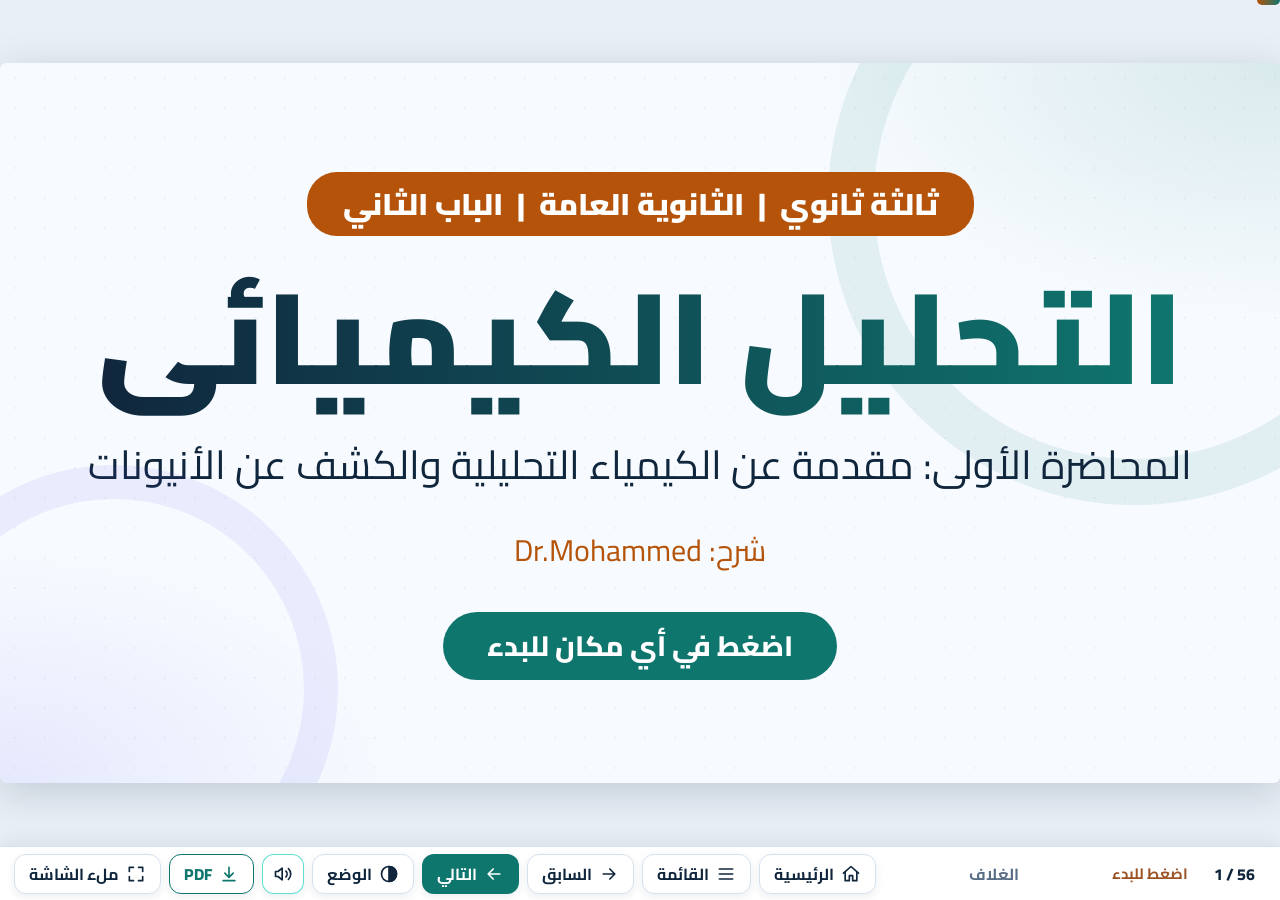
==== commit dcdc7b3c: "Add files via upload" ====
--- a/lecture1.html
+++ b/lecture1.html
@@ -1375,7 +1375,7 @@
 if(document.fonts)document.fonts.ready.then(fitCur);
 
 
-/* PDF export: one exact 16:9 page per slide, with all teaching steps visible. */
+/* PDF export v2: each slide is rendered inside an isolated 1280x720 iframe (so phone/tablet layout, rotation and the live slide state can never leak into the PDF). Result / quiz-intro / closing slides are left out. */
 const pdfButton=document.getElementById('bPDF');
 function loadPdfLibrary(src,ready){
  if(ready())return Promise.resolve();
@@ -1384,13 +1384,15 @@
  return new Promise(function(resolve,reject){const s=document.createElement('script');s.src=src;s.async=true;s.onload=resolve;s.onerror=reject;document.head.appendChild(s)})
 }
 function pdfYield(){return new Promise(function(resolve){setTimeout(resolve,0)})}
+function pdfSkipSlide(s){return !!(s.dataset.results||s.dataset.quizstart||s.dataset.title==='النهاية')}
 function cleanExportSlide(slide,index){
  slide.querySelectorAll('.st').forEach(function(el){el.classList.remove('st','on')});
  slide.querySelectorAll('[class]').forEach(function(el){
   [...el.classList].forEach(function(c){if(c.indexOf('animate__')===0)el.classList.remove(c)});
   el.style.removeProperty('animation-delay');el.style.removeProperty('animation-duration');
  });
- slide.querySelectorAll('.flipc').forEach(function(card){card.classList.remove('flipped');card.setAttribute('aria-pressed','false')});
+ slide.querySelectorAll('[data-rfs]').forEach(function(e){e.style.fontSize=e.dataset.rfs==='-'?'':e.dataset.rfs;e.removeAttribute('data-rfs')});
+ slide.querySelectorAll('.flipc').forEach(function(card){card.classList.remove('flipped');card.setAttribute('aria-pressed','false');card.style.height=''});
  // Print quiz answers and explanations in the PDF, without changing the live quiz.
  const title=slide.dataset.title||'';
  const qMatch=title.match(/^سؤال\s+(\d+)$/);
@@ -1410,12 +1412,7 @@
   const exp=slide.querySelector('.expl');
   if(exp){exp.style.display='block';exp.classList.remove('animate__animated','animate__fadeInUp');exp.innerHTML='<b class="gr">الإجابة الصحيحة: </b>'+conv(esc((options[right]||{}).textContent||''))+'<br>'+conv(esc(mini.dataset.ex||''))}
  }
- if(slide.dataset.results){
-  const rt=slide.querySelector('#ringTxt');if(rt)rt.textContent='—';
-  const msg=slide.querySelector('#resMsg');if(msg)msg.textContent='النتيجة تظهر بعد الانتهاء من الاختبار داخل الموقع.';
-  const ring=slide.querySelector('#ring');if(ring)ring.style.setProperty('--p',0);
- }
- // Remove fitting transforms left over from the currently displayed slide.
+ slide.querySelectorAll('.qh [id^=sc]').forEach(function(el){el.remove()});
  slide.querySelectorAll('.fit').forEach(function(f){f.style.setProperty('transform','none','important');f.style.setProperty('transform-origin','top center','important')});
 }
 function fitExportContent(slide){
@@ -1427,70 +1424,96 @@
   if(h>0&&el.scrollHeight>h+3)scale=Math.min(scale,h/el.scrollHeight);
   if(w>0&&el.scrollWidth>w+3)scale=Math.min(scale,w/el.scrollWidth);
  });
- // Scale the whole slide's content only when it would otherwise be clipped.
  if(scale<0.995)fit.style.setProperty('transform','scale('+Math.max(.35,scale)+')','important');
 }
+/* html2canvas can't draw some CSS (gradient text, blur, backdrop-filter, letter-spacing on Arabic), so the export copy swaps them for safe equivalents. */
+const PDF_EXPORT_CSS=`
+ html,body{margin:0!important;padding:0!important;width:1280px!important;height:720px!important;overflow:hidden!important;background:#0b1b30}
+ *{animation:none!important;transition:none!important;letter-spacing:0!important;backdrop-filter:none!important;-webkit-backdrop-filter:none!important;caret-color:transparent}
+ .blob{display:none!important}
+ .stage{position:absolute!important;left:0!important;top:0!important;right:auto!important;bottom:auto!important;margin:0!important;width:1280px!important;height:720px!important;transform:none!important;zoom:1!important;border-radius:0!important;box-shadow:none!important;overflow:hidden!important}
+ .cover h1{background:none!important;-webkit-background-clip:border-box!important;background-clip:border-box!important;-webkit-text-fill-color:currentColor!important;color:var(--teal)!important}
+ .flipc{height:auto!important;min-height:0!important;perspective:none!important;cursor:default!important;overflow:visible!important}
+ .flipc .flip-inner{position:static!important;width:100%!important;height:auto!important;display:flex!important;flex-direction:column!important;gap:7px!important;transform:none!important;transform-style:flat!important}
+ .flipc .fa,.flipc .fb{position:relative!important;inset:auto!important;transform:none!important;backface-visibility:visible!important;min-height:58px!important;height:auto!important;padding:10px 12px!important;font-size:19px!important;line-height:1.4!important;overflow:visible!important}
+ .flipc .fa small{display:none!important}
+ .fit{overflow:visible!important}
+ .slide{overflow:hidden!important}
+`;
 async function exportSlidesToPDF(){
  if(pdfButton.disabled)return;
- const _cov=document.createElement('div');_cov.id='pdfcover';_cov.style.cssText='position:fixed;inset:0;z-index:999;background:#0b1b30;color:#fff;display:flex;align-items:center;justify-content:center;font:700 22px Cairo,Tahoma,sans-serif;text-align:center;padding:20px';_cov.textContent='جاري تجهيز ملف PDF… استنى لحظات';document.body.appendChild(_cov);
- document.documentElement.classList.remove('rf','rf1');
+ const _cov=document.createElement('div');_cov.id='pdfcover';_cov.style.cssText='position:fixed;inset:0;z-index:9999;background:#0b1b30;color:#fff;display:flex;flex-direction:column;gap:14px;align-items:center;justify-content:center;font:700 22px Cairo,Tahoma,sans-serif;text-align:center;padding:20px';
+ _cov.innerHTML='<div id="pdf-msg">جاري تجهيز ملف PDF...</div><div style="width:min(320px,80vw);height:12px;background:rgba(255,255,255,0.2);border-radius:6px;overflow:hidden"><div id="pdf-prog-bar" style="width:0%;height:100%;background:#19d3bd;transition:width 0.2s ease"></div></div><div id="pdf-prog-txt" style="font-size:16px;color:#9fb6d0">0%</div>';
+ document.body.appendChild(_cov);
  const oldLabel=pdfButton.innerHTML;
  pdfButton.disabled=true;pdfButton.textContent='تجهيز PDF...';
- let host=null,exportStage=null,exportCss=null;
+ let frame=null;
  try{
   await loadPdfLibrary('https://cdnjs.cloudflare.com/ajax/libs/html2canvas/1.4.1/html2canvas.min.js',function(){return typeof window.html2canvas==='function'});
   await loadPdfLibrary('https://cdnjs.cloudflare.com/ajax/libs/jspdf/2.5.1/jspdf.umd.min.js',function(){return !!(window.jspdf&&window.jspdf.jsPDF)});
   if(document.fonts&&document.fonts.ready)await document.fonts.ready;
-  host=document.createElement('div');host.id='pdf-export-host';
-  host.style.cssText='position:fixed!important;left:-1600px!important;top:0!important;width:1280px!important;height:720px!important;overflow:visible!important;z-index:-1000!important;pointer-events:none!important;contain:layout style;';
-  exportStage=stage.cloneNode(true);exportStage.id='pdf-export-stage';
-  exportStage.style.setProperty('position','relative','important');exportStage.style.setProperty('left','0','important');exportStage.style.setProperty('top','0','important');
-  exportStage.style.setProperty('right','auto','important');exportStage.style.setProperty('bottom','auto','important');exportStage.style.setProperty('margin','0','important');
-  exportStage.style.setProperty('width','1280px','important');exportStage.style.setProperty('height','720px','important');exportStage.style.setProperty('transform','none','important');
-  exportStage.style.setProperty('border-radius','0','important');exportStage.style.setProperty('overflow','hidden','important');
-  exportStage.querySelectorAll('.hud,.hint,.menu,.prog').forEach(function(el){el.remove()});
-  // Export flashcards as readable prompt/answer pairs instead of an animated flip.
-  exportCss=document.createElement('style');
-  exportCss.textContent=`
-   #pdf-export-host .flipc{height:auto!important;min-height:0!important;perspective:none!important;cursor:default!important;overflow:visible!important}
-   #pdf-export-host .flipc .flip-inner{position:static!important;width:100%!important;height:auto!important;display:flex!important;flex-direction:column!important;gap:7px!important;transform:none!important;transform-style:flat!important;transition:none!important}
-   #pdf-export-host .flipc .fa,#pdf-export-host .flipc .fb{position:relative!important;inset:auto!important;transform:none!important;backface-visibility:visible!important;min-height:58px!important;height:auto!important;padding:10px 12px!important;font-size:19px!important;line-height:1.4!important}
-   #pdf-export-host .flipc .fa small{display:none!important}
-   #pdf-export-host .slide{transition:none!important}
-   #pdf-export-host .blob{animation:none!important;filter:none!important}
-  `;
-  document.head.appendChild(exportCss);host.appendChild(exportStage);document.body.appendChild(host);
-  const exportSlides=[...exportStage.querySelectorAll('.slide')];
+  // 1) copy of the slides (never touches the live page)
+  const stageCopy=stage.cloneNode(true);
+  stageCopy.removeAttribute('id');stageCopy.removeAttribute('style');
+  stageCopy.querySelectorAll('.hud,.hint,.menu,.prog,#rot').forEach(function(el){el.remove()});
+  const allCopies=[...stageCopy.querySelectorAll('.slide')];
+  allCopies.forEach(function(s){if(pdfSkipSlide(s))s.remove()});
+  const exportSlides=[...stageCopy.querySelectorAll('.slide')];
+  exportSlides.forEach(function(s){s.classList.remove('active');s.style.removeProperty('display')});
+  // 2) isolated 1280x720 document with the same CSS but its own (desktop) viewport
+  const css=[...document.querySelectorAll('head style')].map(function(s){return s.outerHTML}).join('\n');
+  const links=[...document.querySelectorAll('head link[rel=stylesheet]')].map(function(l){return '<link rel="stylesheet" href="'+l.href+'">'}).join('\n');
+  const htmlCls=(document.documentElement.className||'').split(/\s+/).filter(function(c){return c&&c!=='rf'&&c!=='rf1'}).join(' ');
+  frame=document.createElement('iframe');
+  frame.setAttribute('aria-hidden','true');frame.tabIndex=-1;
+  frame.style.cssText='position:fixed;left:-3000px;top:0;width:1280px;height:720px;border:0;opacity:0;pointer-events:none;z-index:-1';
+  document.body.appendChild(frame);
+  await new Promise(function(resolve){
+   frame.onload=resolve;
+   frame.srcdoc='<!doctype html><html lang="ar" dir="rtl" class="'+htmlCls+'"><head><meta charset="utf-8">'+links+css+'<style>'+PDF_EXPORT_CSS+'</style></head><body class="'+document.body.className+'">'+stageCopy.outerHTML+'</body></html>';
+  });
+  const fdoc=frame.contentDocument,fwin=frame.contentWindow;
+  if(fdoc.fonts&&fdoc.fonts.ready)await fdoc.fonts.ready;
+  await new Promise(function(r){setTimeout(r,250)});
+  const fStage=fdoc.querySelector('.stage');
+  const fSlides=[...fStage.querySelectorAll('.slide')];
   const {jsPDF}=window.jspdf;
   const pdf=new jsPDF({orientation:'landscape',unit:'pt',format:[960,540],compress:true,putOnlyUsedFonts:true});
-  for(let i=0;i<exportSlides.length;i++){
-   const slide=exportSlides[i];
-   exportSlides.forEach(function(s,j){s.classList.toggle('active',i===j);s.style.setProperty('display',i===j?'flex':'none','important')});
+  const SC=(window.matchMedia&&matchMedia('(pointer:coarse)').matches)?1.5:2;
+  for(let i=0;i<fSlides.length;i++){
+   const slide=fSlides[i];
+   fSlides.forEach(function(s){s.classList.toggle('active',s===slide);s.style.removeProperty('display')});
    cleanExportSlide(slide,i);
    await pdfYield();
    fitExportContent(slide);
    await pdfYield();
-   const canvas=await window.html2canvas(exportStage,{scale:2,backgroundColor:null,useCORS:true,allowTaint:false,logging:false,width:1280,height:720,windowWidth:1280,windowHeight:720,scrollX:0,scrollY:0});
+   const canvas=await window.html2canvas(fStage,{scale:SC,backgroundColor:'#0b1b30',useCORS:true,allowTaint:false,logging:false,width:1280,height:720,windowWidth:1280,windowHeight:720,scrollX:0,scrollY:0});
    if(i>0)pdf.addPage([960,540],'landscape');
-   pdf.addImage(canvas.toDataURL('image/jpeg',0.93),'JPEG',0,0,960,540,undefined,'FAST');
+   pdf.addImage(canvas.toDataURL('image/jpeg',0.9),'JPEG',0,0,960,540,undefined,'FAST');
    canvas.width=1;canvas.height=1;
-   pdfButton.textContent='PDF '+(i+1)+'/'+exportSlides.length;
+   const pct=Math.round(((i+1)/fSlides.length)*100);
+   const bar=document.getElementById('pdf-prog-bar'), txt=document.getElementById('pdf-prog-txt'), msg=document.getElementById('pdf-msg');
+   if(bar) bar.style.width=pct+'%';
+   if(txt) txt.textContent=pct+'% ('+(i+1)+' من '+fSlides.length+')';
+   if(msg) msg.textContent='جاري تصدير الشريحة '+(i+1)+' من '+fSlides.length+'...';
+   pdfButton.textContent='PDF '+(i+1)+'/'+fSlides.length;
    await pdfYield();
   }
-  pdf.save('محاضرة-التحليل-الكيميائي.pdf');
+  pdf.save((document.title.replace(/[\\/:*?"<>|]/g,'').trim()||'lecture')+'.pdf');
   pdfButton.textContent='تم تجهيز PDF';
  }catch(err){
   console.error('PDF export failed:',err);
   alert('مقدرتش أجهز ملف PDF. اتأكد إن الإنترنت شغال وجرب تاني، لأن التحويل بيحمّل مكتبات PDF عند الطلب.');
   pdfButton.innerHTML=oldLabel;
  }finally{
-  _cov.remove();if(window.__rspLayout)window.__rspLayout();
-  if(host)host.remove();if(exportCss)exportCss.remove();
+  _cov.remove();
+  if(frame)frame.remove();
   pdfButton.disabled=false;
   if(pdfButton.textContent==='تم تجهيز PDF')setTimeout(function(){pdfButton.innerHTML=oldLabel},2200);
  }
 }
 pdfButton.addEventListener('click',function(e){e.stopPropagation();exportSlidesToPDF()});
+
 
 enter(0,false);
 /* ===== RSP v1: responsive layer (runs inside the lecture engine scope) ===== */
@@ -1630,5 +1653,6 @@
 
 })();
 </script>
+<script src="lecture-reader.js"></script>
 </body>
 </html>
